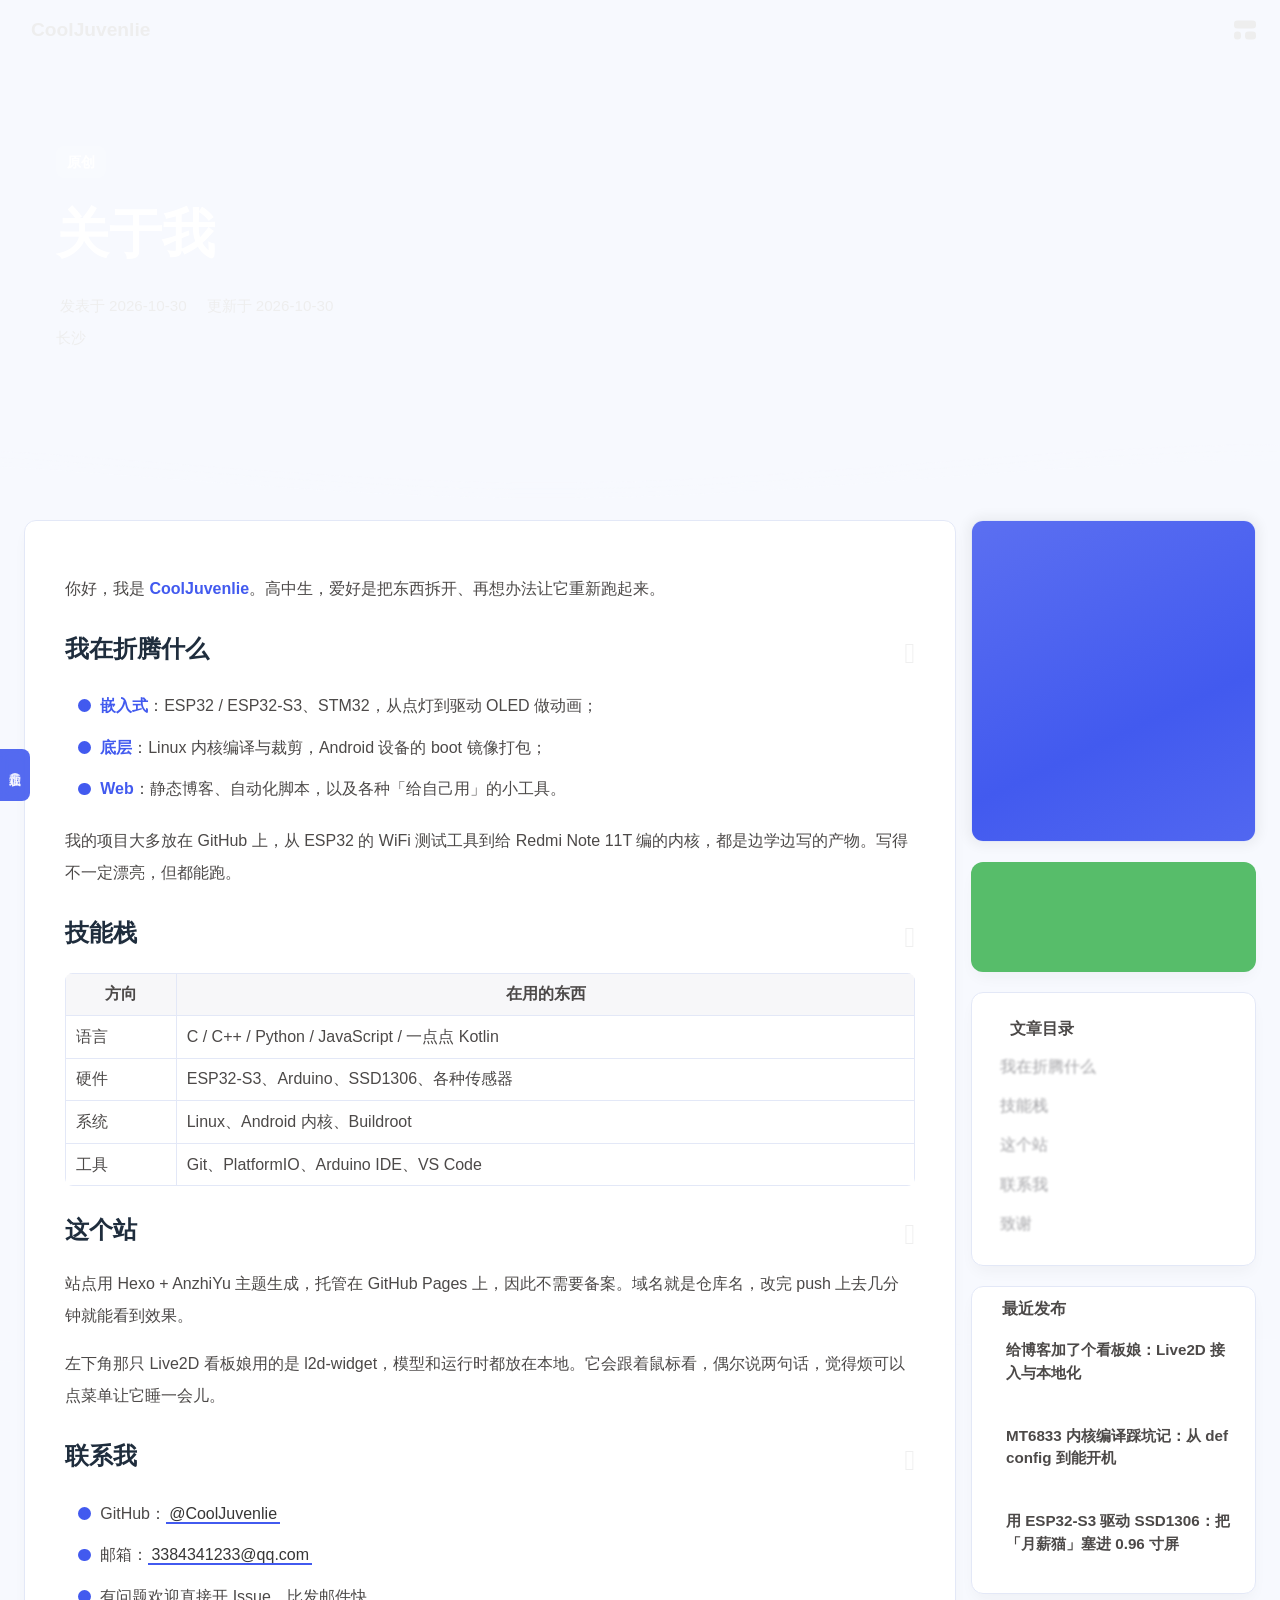
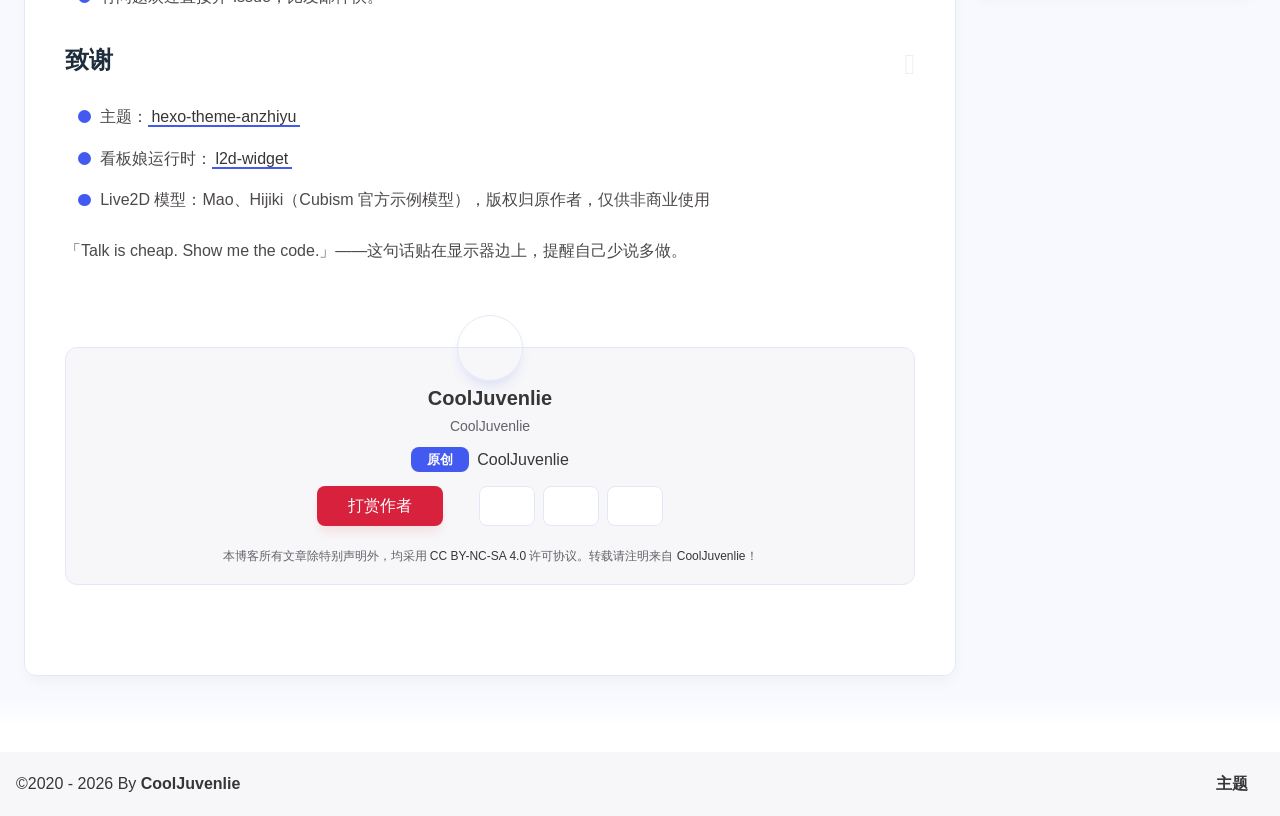
==== about/index.html @ 7746aa7b "feat: 接入 Live2D 看板娘、补充文章与页面，品牌统一为 CoolJuvenlie - 看板娘：本地化 l2d-widget 运行时与 Mao / cat-black 模型，全站 load " ====
<!DOCTYPE html><html lang="zh-CN" data-theme="light"><head><meta charset="UTF-8"><meta http-equiv="X-UA-Compatible" content="IE=edge"><meta name="viewport" content="width=device-width, initial-scale=1.0, user-scalable=no"><title>关于我 | CoolJuvenlie</title><meta name="author" content="CoolJuvenlie"><meta name="copyright" content="CoolJuvenlie"><meta name="format-detection" content="telephone=no"><meta name="theme-color" content="#f7f9fe"><meta name="mobile-web-app-capable" content="yes"><meta name="apple-touch-fullscreen" content="yes"><meta name="apple-mobile-web-app-title" content="关于我"><meta name="application-name" content="关于我"><meta name="apple-mobile-web-app-capable" content="yes"><meta name="apple-mobile-web-app-status-bar-style" content="#f7f9fe"><meta property="og:type" content="article"><meta property="og:title" content="关于我"><meta property="og:url" content="http://example.com/about/index.html"><meta property="og:site_name" content="CoolJuvenlie"><meta property="og:description" content="一个喜欢折腾硬件和底层的高中生，这里记录我踩过的坑。"><meta property="og:locale" content="zh-CN"><meta property="og:image" content="/img/avatar.jpg"><meta property="article:author" content="CoolJuvenlie"><meta property="article:tag"><meta name="twitter:card" content="summary"><meta name="twitter:image" content="/img/avatar.jpg"><meta name="description" content="一个喜欢折腾硬件和底层的高中生，这里记录我踩过的坑。"><link rel="shortcut icon" href="/favicon.ico"><link rel="canonical" href="http://example.com/about/"><link rel="preconnect" href="//cdn.cbd.int"/><meta name="google-site-verification" content="xxx"/><meta name="baidu-site-verification" content="code-xxx"/><meta name="msvalidate.01" content="xxx"/><link rel="stylesheet" href="/css/index.css"><link rel="stylesheet" href="https://cdn.cbd.int/node-snackbar@0.1.16/dist/snackbar.min.css" media="print" onload="this.media='all'"><link rel="stylesheet" href="https://cdn.cbd.int/@fancyapps/ui@5.0.28/dist/fancybox/fancybox.css" media="print" onload="this.media='all'"><script>const GLOBAL_CONFIG = {
  linkPageTop: undefined,
  peoplecanvas: {"enable":true,"img":"https://upload-bbs.miyoushe.com/upload/2024/07/27/125766904/ba62475f396df9de3316a08ed9e65d86_5680958632268053399..png"},
  postHeadAiDescription: {"enable":true,"gptName":"AnZhiYu","mode":"local","switchBtn":false,"btnLink":"https://afdian.net/item/886a79d4db6711eda42a52540025c377","randomNum":3,"basicWordCount":1000,"key":"xxxx","Referer":"https://xx.xx/"},
  diytitle: {"enable":true,"leaveTitle":"w(ﾟДﾟ)w 不要走！再看看嘛！","backTitle":"♪(^∇^*)欢迎肥来！"},
  LA51: undefined,
  greetingBox: undefined,
  twikooEnvId: '',
  commentBarrageConfig:undefined,
  music_page_default: "nav_music",
  root: '/',
  preloader: {"source":3},
  friends_vue_info: undefined,
  navMusic: true,
  mainTone: undefined,
  authorStatus: undefined,
  algolia: undefined,
  localSearch: undefined,
  translate: {"defaultEncoding":2,"translateDelay":0,"msgToTraditionalChinese":"繁","msgToSimplifiedChinese":"简","rightMenuMsgToTraditionalChinese":"转为繁体","rightMenuMsgToSimplifiedChinese":"转为简体"},
  noticeOutdate: undefined,
  highlight: {"plugin":"highlight.js","highlightCopy":true,"highlightLang":true,"highlightHeightLimit":330},
  copy: {
    success: '复制成功',
    error: '复制错误',
    noSupport: '浏览器不支持'
  },
  relativeDate: {
    homepage: false,
    simplehomepage: true,
    post: false
  },
  runtime: '天',
  date_suffix: {
    just: '刚刚',
    min: '分钟前',
    hour: '小时前',
    day: '天前',
    month: '个月前'
  },
  copyright: {"copy":true,"copyrightEbable":false,"limitCount":50,"languages":{"author":"作者: CoolJuvenlie","link":"链接: ","source":"来源: CoolJuvenlie","info":"著作权归作者所有。商业转载请联系作者获得授权，非商业转载请注明出处。","copySuccess":"复制成功，复制和转载请标注本文地址"}},
  lightbox: 'fancybox',
  Snackbar: {"chs_to_cht":"你已切换为繁体","cht_to_chs":"你已切换为简体","day_to_night":"你已切换为深色模式","night_to_day":"你已切换为浅色模式","bgLight":"#425AEF","bgDark":"#1f1f1f","position":"top-center"},
  source: {
    justifiedGallery: {
      js: 'https://cdn.cbd.int/flickr-justified-gallery@2.1.2/dist/fjGallery.min.js',
      css: 'https://cdn.cbd.int/flickr-justified-gallery@2.1.2/dist/fjGallery.css'
    }
  },
  isPhotoFigcaption: false,
  islazyload: true,
  isAnchor: false,
  shortcutKey: undefined,
  autoDarkmode: true
}</script><script id="config-diff">var GLOBAL_CONFIG_SITE = {
  configTitle: 'CoolJuvenlie',
  title: 'CoolJuvenlie',
  postAI: '',
  pageFillDescription: '一个喜欢折腾硬件和底层的高中生，这里记录我踩过的坑。',
  isPost: true,
  isHome: false,
  isHighlightShrink: false,
  isToc: true,
  postUpdate: '2026-10-30 21:10:00',
  postMainColor: '',
}</script><noscript><style type="text/css">
  #nav {
    opacity: 1
  }
  .justified-gallery img {
    opacity: 1
  }

  #recent-posts time,
  #post-meta time {
    display: inline !important
  }
</style></noscript><script>(win=>{
      win.saveToLocal = {
        set: (key, value, ttl) => {
          if (ttl === 0) return
          const now = Date.now()
          const expiry = now + ttl * 86400000
          const item = {
            value,
            expiry
          }
          localStorage.setItem(key, JSON.stringify(item))
        },
      
        get: key => {
          const itemStr = localStorage.getItem(key)
      
          if (!itemStr) {
            return undefined
          }
          const item = JSON.parse(itemStr)
          const now = Date.now()
      
          if (now > item.expiry) {
            localStorage.removeItem(key)
            return undefined
          }
          return item.value
        }
      }
    
      win.getScript = (url, attr = {}) => new Promise((resolve, reject) => {
        const script = document.createElement('script')
        script.src = url
        script.async = true
        script.onerror = reject
        script.onload = script.onreadystatechange = function() {
          const loadState = this.readyState
          if (loadState && loadState !== 'loaded' && loadState !== 'complete') return
          script.onload = script.onreadystatechange = null
          resolve()
        }

        Object.keys(attr).forEach(key => {
          script.setAttribute(key, attr[key])
        })

        document.head.appendChild(script)
      })
    
      win.getCSS = (url, id = false) => new Promise((resolve, reject) => {
        const link = document.createElement('link')
        link.rel = 'stylesheet'
        link.href = url
        if (id) link.id = id
        link.onerror = reject
        link.onload = link.onreadystatechange = function() {
          const loadState = this.readyState
          if (loadState && loadState !== 'loaded' && loadState !== 'complete') return
          link.onload = link.onreadystatechange = null
          resolve()
        }
        document.head.appendChild(link)
      })
    
      win.activateDarkMode = () => {
        document.documentElement.setAttribute('data-theme', 'dark')
        if (document.querySelector('meta[name="theme-color"]') !== null) {
          document.querySelector('meta[name="theme-color"]').setAttribute('content', '#18171d')
        }
      }
      win.activateLightMode = () => {
        document.documentElement.setAttribute('data-theme', 'light')
        if (document.querySelector('meta[name="theme-color"]') !== null) {
          document.querySelector('meta[name="theme-color"]').setAttribute('content', '#f7f9fe')
        }
      }
      const t = saveToLocal.get('theme')
    
          const isDarkMode = window.matchMedia('(prefers-color-scheme: dark)').matches
          const isLightMode = window.matchMedia('(prefers-color-scheme: light)').matches
          const isNotSpecified = window.matchMedia('(prefers-color-scheme: no-preference)').matches
          const hasNoSupport = !isDarkMode && !isLightMode && !isNotSpecified

          if (t === undefined) {
            if (isLightMode) activateLightMode()
            else if (isDarkMode) activateDarkMode()
            else if (isNotSpecified || hasNoSupport) {
              const now = new Date()
              const hour = now.getHours()
              const isNight = hour <= 6 || hour >= 18
              isNight ? activateDarkMode() : activateLightMode()
            }
            window.matchMedia('(prefers-color-scheme: dark)').addListener(e => {
              if (saveToLocal.get('theme') === undefined) {
                e.matches ? activateDarkMode() : activateLightMode()
              }
            })
          } else if (t === 'light') activateLightMode()
          else activateDarkMode()
        
      const asideStatus = saveToLocal.get('aside-status')
      if (asideStatus !== undefined) {
        if (asideStatus === 'hide') {
          document.documentElement.classList.add('hide-aside')
        } else {
          document.documentElement.classList.remove('hide-aside')
        }
      }
    
      const detectApple = () => {
        if(/iPad|iPhone|iPod|Macintosh/.test(navigator.userAgent)){
          document.documentElement.classList.add('apple')
        }
      }
      detectApple()
    })(window)</script><meta name="generator" content="Hexo 7.3.0"></head><body data-type="anzhiyu"><div id="web_bg"></div><div id="an_music_bg"></div><div id="loading-box" onclick="document.getElementById(&quot;loading-box&quot;).classList.add(&quot;loaded&quot;)"><div class="loading-bg"><img class="loading-img nolazyload" alt="加载头像" src="/img/avatar.jpg"/><div class="loading-image-dot"></div></div></div><script>const preloader = {
  endLoading: () => {
    document.getElementById('loading-box').classList.add("loaded");
  },
  initLoading: () => {
    document.getElementById('loading-box').classList.remove("loaded")
  }
}
window.addEventListener('load',()=> { preloader.endLoading() })
setTimeout(function(){preloader.endLoading();},10000)

if (true) {
  document.addEventListener('pjax:send', () => { preloader.initLoading() })
  document.addEventListener('pjax:complete', () => { preloader.endLoading() })
}</script><link rel="stylesheet" href="https://cdn.cbd.int/anzhiyu-theme-static@1.1.10/progress_bar/progress_bar.css"/><script async="async" src="https://cdn.cbd.int/pace-js@1.2.4/pace.min.js" data-pace-options="{ &quot;restartOnRequestAfter&quot;:false,&quot;eventLag&quot;:false}"></script><div class="post" id="body-wrap"><header class="post-bg" id="page-header"><nav id="nav"><div id="nav-group"><span id="blog_name"><a id="site-name" href="/" accesskey="h"><div class="title">CoolJuvenlie</div><i class="anzhiyufont anzhiyu-icon-house-chimney"></i></a></span><div class="mask-name-container"><div id="name-container"><a id="page-name" href="javascript:anzhiyu.scrollToDest(0, 500)">PAGE_NAME</a></div></div><div id="menus"></div><div id="nav-right"><div class="nav-button" id="randomPost_button"><a class="site-page" onclick="toRandomPost()" title="随机前往一个文章" href="javascript:void(0);"><i class="anzhiyufont anzhiyu-icon-dice"></i></a></div><input id="center-console" type="checkbox"/><label class="widget" for="center-console" title="中控台" onclick="anzhiyu.switchConsole();"><i class="left"></i><i class="widget center"></i><i class="widget right"></i></label><div id="console"><div class="console-card-group-reward"><ul class="reward-all console-card"><li class="reward-item"><a href="/img/alipay-qr-sq.jpg" target="_blank"><img class="post-qr-code-img" alt="支付宝" src="/img/alipay-qr-sq.jpg"/></a><div class="post-qr-code-desc">支付宝</div></li></ul></div><div class="console-card-group"><div class="console-card-group-left"><div class="console-card" id="card-newest-comments"><div class="card-content"><div class="author-content-item-tips">互动</div><span class="author-content-item-title"> 最新评论</span></div><div class="aside-list"><span>正在加载中...</span></div></div></div><div class="console-card-group-right"><div class="console-card tags"><div class="card-content"><div class="author-content-item-tips">兴趣点</div><span class="author-content-item-title">寻找你感兴趣的领域</span></div></div><div class="console-card history"><div class="item-headline"><i class="anzhiyufont anzhiyu-icon-box-archiv"></i><span>文章</span></div><div class="card-archives"><div class="item-headline"><i class="anzhiyufont anzhiyu-icon-archive"></i><span>归档</span></div><ul class="card-archive-list"><li class="card-archive-list-item"><a class="card-archive-list-link" href="/archives/2025/01/"><span class="card-archive-list-date">一月 2025</span><div class="card-archive-list-count-group"><span class="card-archive-list-count">1</span><span>篇</span></div></a></li></ul></div><hr/></div></div></div><div class="button-group"><div class="console-btn-item"><a class="darkmode_switchbutton" title="显示模式切换" href="javascript:void(0);"><i class="anzhiyufont anzhiyu-icon-moon"></i></a></div><div class="console-btn-item" id="consoleHideAside" onclick="anzhiyu.hideAsideBtn()" title="边栏显示控制"><a class="asideSwitch"><i class="anzhiyufont anzhiyu-icon-arrows-left-right"></i></a></div><div class="console-btn-item" id="consoleMusic" onclick="anzhiyu.musicToggle()" title="音乐开关"><a class="music-switch"><i class="anzhiyufont anzhiyu-icon-music"></i></a></div></div><div class="console-mask" onclick="anzhiyu.hideConsole()" href="javascript:void(0);"></div></div><div class="nav-button" id="nav-totop"><a class="totopbtn" href="javascript:void(0);"><i class="anzhiyufont anzhiyu-icon-arrow-up"></i><span id="percent" onclick="anzhiyu.scrollToDest(0,500)">0</span></a></div><div id="toggle-menu"><a class="site-page" href="javascript:void(0);" title="切换"><i class="anzhiyufont anzhiyu-icon-bars"></i></a></div></div></div></nav><div id="post-info"><div id="post-firstinfo"><div class="meta-firstline"><a class="post-meta-original">原创</a><span class="article-meta tags"></span></div></div><h1 class="post-title" itemprop="name headline">关于我</h1><div id="post-meta"><div class="meta-firstline"><span class="post-meta-date"><i class="anzhiyufont anzhiyu-icon-calendar-days post-meta-icon"></i><span class="post-meta-label">发表于</span><time class="post-meta-date-created" itemprop="dateCreated datePublished" datetime="2026-10-30T13:10:00.000Z" title="发表于 2026-10-30 21:10:00">2026-10-30</time><span class="post-meta-separator"></span><i class="anzhiyufont anzhiyu-icon-history post-meta-icon"></i><span class="post-meta-label">更新于</span><time class="post-meta-date-updated" itemprop="dateCreated datePublished" datetime="2026-10-30T13:10:00.000Z" title="更新于 2026-10-30 21:10:00">2026-10-30</time></span></div><div class="meta-secondline"><span class="post-meta-separator">       </span><span class="post-meta-position" title="作者IP属地为长沙"><i class="anzhiyufont anzhiyu-icon-location-dot"></i>长沙</span></div></div></div><section class="main-hero-waves-area waves-area"><svg class="waves-svg" xmlns="http://www.w3.org/2000/svg" xlink="http://www.w3.org/1999/xlink" viewBox="0 24 150 28" preserveAspectRatio="none" shape-rendering="auto"><defs><path id="gentle-wave" d="M -160 44 c 30 0 58 -18 88 -18 s 58 18 88 18 s 58 -18 88 -18 s 58 18 88 18 v 44 h -352 Z"></path></defs><g class="parallax"><use href="#gentle-wave" x="48" y="0"></use><use href="#gentle-wave" x="48" y="3"></use><use href="#gentle-wave" x="48" y="5"></use><use href="#gentle-wave" x="48" y="7"></use></g></svg></section><div id="post-top-cover"><img class="nolazyload" id="post-top-bg" src=""></div></header><main id="blog-container"><div class="layout" id="content-inner"><div id="post"><article class="post-content" id="article-container"><header><h1 id="CrawlerTitle" itemprop="name headline">关于我</h1><span itemprop="author">CoolJuvenlie</span></header><p>你好，我是 <strong>CoolJuvenlie</strong>。高中生，爱好是把东西拆开、再想办法让它重新跑起来。</p><h2 id="我在折腾什么"><a href="#%E6%88%91%E5%9C%A8%E6%8A%98%E8%85%BE%E4%BB%80%E4%B9%88" class="headerlink" title="我在折腾什么"></a>我在折腾什么</h2><ul><li><strong>嵌入式</strong>：ESP32 / ESP32-S3、STM32，从点灯到驱动 OLED 做动画；</li><li><strong>底层</strong>：Linux 内核编译与裁剪，Android 设备的 boot 镜像打包；</li><li><strong>Web</strong>：静态博客、自动化脚本，以及各种「给自己用」的小工具。</li></ul><p>我的项目大多放在 GitHub 上，从 ESP32 的 WiFi 测试工具到给 Redmi Note 11T 编的内核，都是边学边写的产物。写得不一定漂亮，但都能跑。</p><h2 id="技能栈"><a href="#%E6%8A%80%E8%83%BD%E6%A0%88" class="headerlink" title="技能栈"></a>技能栈</h2><div class="table-wrap"><table><thead><tr><th>方向</th><th>在用的东西</th></tr></thead><tbody><tr><td>语言</td><td>C / C++ / Python / JavaScript / 一点点 Kotlin</td></tr><tr><td>硬件</td><td>ESP32-S3、Arduino、SSD1306、各种传感器</td></tr><tr><td>系统</td><td>Linux、Android 内核、Buildroot</td></tr><tr><td>工具</td><td>Git、PlatformIO、Arduino IDE、VS Code</td></tr></tbody></table></div><h2 id="这个站"><a href="#%E8%BF%99%E4%B8%AA%E7%AB%99" class="headerlink" title="这个站"></a>这个站</h2><p>站点用 Hexo + AnzhiYu 主题生成，托管在 GitHub Pages 上，因此不需要备案。域名就是仓库名，改完 push 上去几分钟就能看到效果。</p><p>左下角那只 Live2D 看板娘用的是 l2d-widget，模型和运行时都放在本地。它会跟着鼠标看，偶尔说两句话，觉得烦可以点菜单让它睡一会儿。</p><h2 id="联系我"><a href="#%E8%81%94%E7%B3%BB%E6%88%91" class="headerlink" title="联系我"></a>联系我</h2><ul><li>GitHub：<a href="https://github.com/CoolJuvenile" target="_blank" rel="noopener">@CoolJuvenlie</a></li><li>邮箱：<a href="mailto:3384341233@qq.com">3384341233@qq.com</a></li><li>有问题欢迎直接开 Issue，比发邮件快。</li></ul><h2 id="致谢"><a href="#%E8%87%B4%E8%B0%A2" class="headerlink" title="致谢"></a>致谢</h2><ul><li>主题：<a href="https://github.com/anzhiyu-c/hexo-theme-anzhiyu" target="_blank" rel="noopener">hexo-theme-anzhiyu</a></li><li>看板娘运行时：<a href="https://github.com/hacxy/l2d-widget" target="_blank" rel="noopener">l2d-widget</a></li><li>Live2D 模型：Mao、Hijiki（Cubism 官方示例模型），版权归原作者，仅供非商业使用</li></ul><p>「Talk is cheap. Show me the code.」——这句话贴在显示器边上，提醒自己少说多做。</p></article><div class="post-copyright"><div class="copyright-cc-box"><i class="anzhiyufont anzhiyu-icon-copyright"></i></div><div class="post-copyright__author_box"><a class="post-copyright__author_img" href="/" title="头像"><img class="post-copyright__author_img_back" src= "[data-uri]" onerror="this.onerror=null,this.src=&quot;/img/404.jpg&quot;" data-lazy-src="/img/avatar.jpg" title="头像" alt="头像"><img class="post-copyright__author_img_front" src= "[data-uri]" onerror="this.onerror=null,this.src=&quot;/img/404.jpg&quot;" data-lazy-src="/img/avatar.jpg" title="头像" alt="头像"></a><div class="post-copyright__author_name">CoolJuvenlie</div><div class="post-copyright__author_desc">CoolJuvenlie</div></div><div class="post-copyright__post__info"><a class="post-copyright__original" title="该文章为原创文章，注意版权协议" href="http://example.com/about/">原创</a><a class="post-copyright-title"><span onclick="rm.copyPageUrl('http://example.com/about/')">CoolJuvenlie</span></a></div><div class="post-tools" id="post-tools"><div class="post-tools-left"><div class="rewardLeftButton"><div class="post-reward" onclick="anzhiyu.addRewardMask()"><div class="reward-button button--animated" title="赞赏作者"><i class="anzhiyufont anzhiyu-icon-hand-heart-fill"></i>打赏作者</div><div class="reward-main"><div class="reward-all"><span class="reward-title">感谢你赐予我前进的力量</span><ul class="reward-group"><li class="reward-item"><a href="/img/alipay-qr-sq.jpg" target="_blank"><img class="post-qr-code-img" src= "[data-uri]" onerror="this.onerror=null,this.src=&quot;/img/404.jpg&quot;" data-lazy-src="/img/alipay-qr-sq.jpg" alt="支付宝"/></a><div class="post-qr-code-desc">支付宝</div></li></ul><a class="reward-main-btn" href="/about/" target="_blank"><div class="reward-text">赞赏者名单</div><div class="reward-dec">因为你们的支持让我意识到写文章的价值🙏</div></a></div></div></div><div id="quit-box" onclick="anzhiyu.removeRewardMask()" style="display: none"></div></div><div class="shareRight"><div class="share-link mobile"><div class="share-qrcode"><div class="share-button" title="使用手机访问这篇文章"><i class="anzhiyufont anzhiyu-icon-qrcode"></i></div><div class="share-main"><div class="share-main-all"><div id="qrcode" title="http://example.com/about/"></div><div class="reward-dec">使用手机访问这篇文章</div></div></div></div></div><div class="share-link weibo"><a class="share-button" target="_blank" href="https://service.weibo.com/share/share.php?title=CoolJuvenlie&amp;url=http://example.com/about/&amp;pic=" rel="external nofollow noreferrer noopener"><i class="anzhiyufont anzhiyu-icon-weibo"></i></a></div><script>function copyCurrentPageUrl() {
  var currentPageUrl = window.location.href;
  var input = document.createElement("input");
  input.setAttribute("value", currentPageUrl);
  document.body.appendChild(input);
  input.select();
  input.setSelectionRange(0, 99999);
  document.execCommand("copy");
  document.body.removeChild(input);
}</script><div class="share-link copyurl"><div class="share-button" id="post-share-url" title="复制链接" onclick="copyCurrentPageUrl()"><i class="anzhiyufont anzhiyu-icon-link"></i></div></div></div></div></div><div class="post-copyright__notice"><span class="post-copyright-info">本博客所有文章除特别声明外，均采用 <a href="https://creativecommons.org/licenses/by-nc-sa/4.0/" target="_blank">CC BY-NC-SA 4.0</a> 许可协议。转载请注明来自 <a href="http://example.com" target="_blank">CoolJuvenlie</a>！</span></div></div><div class="post-tools-right"><div class="tag_share"><div class="post-meta__box"><div class="post-meta__box__tag-list"></div></div></div><div class="post_share"><div class="social-share" data-image="/img/avatar.jpg" data-sites="facebook,twitter,wechat,weibo,qq"></div><link rel="stylesheet" href="https://cdn.cbd.int/butterfly-extsrc@1.1.3/sharejs/dist/css/share.min.css" media="print" onload="this.media='all'"/><script src="https://cdn.cbd.int/butterfly-extsrc@1.1.3/sharejs/dist/js/social-share.min.js" defer="defer"></script></div></div><nav class="pagination-post" id="pagination"></nav></div><div class="aside-content" id="aside-content"><div class="card-widget card-info"><div class="card-content"><div class="author-info-avatar"><img class="avatar-img" src= "[data-uri]" onerror="this.onerror=null,this.src=&quot;/img/404.jpg&quot;" data-lazy-src="/img/avatar.jpg" onerror="this.onerror=null;this.src='/img/friend_404.gif'" alt="avatar"/></div><div class="author-info__description">菜就多练</div></div></div><div class="card-widget anzhiyu-right-widget" id="card-wechat" onclick="null"><div id="flip-wrapper"><div id="flip-content"><div class="face" style="background: url(https://bu.dusays.com/2023/01/13/63c02edf44033.png) center center / 100% no-repeat"></div><div class="back face" style="background: url(https://bu.dusays.com/2023/05/13/645fa415e8694.png) center center / 100% no-repeat"></div></div></div></div><div class="sticky_layout"><div class="card-widget" id="card-toc"><div class="item-headline"><i class="anzhiyufont anzhiyu-icon-bars"></i><span>文章目录</span><span class="toc-percentage"></span></div><div class="toc-content"><ol class="toc"><li class="toc-item toc-level-2"><a class="toc-link" href="#%E6%88%91%E5%9C%A8%E6%8A%98%E8%85%BE%E4%BB%80%E4%B9%88"><span class="toc-number">1.</span> <span class="toc-text">我在折腾什么</span></a></li><li class="toc-item toc-level-2"><a class="toc-link" href="#%E6%8A%80%E8%83%BD%E6%A0%88"><span class="toc-number">2.</span> <span class="toc-text">技能栈</span></a></li><li class="toc-item toc-level-2"><a class="toc-link" href="#%E8%BF%99%E4%B8%AA%E7%AB%99"><span class="toc-number">3.</span> <span class="toc-text">这个站</span></a></li><li class="toc-item toc-level-2"><a class="toc-link" href="#%E8%81%94%E7%B3%BB%E6%88%91"><span class="toc-number">4.</span> <span class="toc-text">联系我</span></a></li><li class="toc-item toc-level-2"><a class="toc-link" href="#%E8%87%B4%E8%B0%A2"><span class="toc-number">5.</span> <span class="toc-text">致谢</span></a></li></ol></div></div><div class="card-widget card-recent-post"><div class="item-headline"><i class="anzhiyufont anzhiyu-icon-history"></i><span>最近发布</span></div><div class="aside-list"><div class="aside-list-item no-cover"><div class="content"><a class="title" href="/2026/10/30/add-live2d-waifu-to-blog/" title="给博客加了个看板娘：Live2D 接入与本地化">给博客加了个看板娘：Live2D 接入与本地化</a><time datetime="2026-10-30T13:00:00.000Z" title="发表于 2026-10-30 21:00:00">2026-10-30</time></div></div><div class="aside-list-item no-cover"><div class="content"><a class="title" href="/2026/10/30/mt6833-kernel-build-notes/" title="MT6833 内核编译踩坑记：从 defconfig 到能开机">MT6833 内核编译踩坑记：从 defconfig 到能开机</a><time datetime="2026-10-30T12:40:00.000Z" title="发表于 2026-10-30 20:40:00">2026-10-30</time></div></div><div class="aside-list-item no-cover"><div class="content"><a class="title" href="/2026/10/30/esp32s3-ssd1306-oled-anime/" title="用 ESP32-S3 驱动 SSD1306：把「月薪猫」塞进 0.96 寸屏">用 ESP32-S3 驱动 SSD1306：把「月薪猫」塞进 0.96 寸屏</a><time datetime="2026-10-30T12:10:00.000Z" title="发表于 2026-10-30 20:10:00">2026-10-30</time></div></div></div></div></div></div></div></main><footer id="footer"><div id="footer-wrap"></div><div id="footer-bar"><div class="footer-bar-links"><div class="footer-bar-left"><div id="footer-bar-tips"><div class="copyright">&copy;2020 - 2026 By <a class="footer-bar-link" href="/" title="CoolJuvenlie" target="_blank">CoolJuvenlie</a></div></div><div id="footer-type-tips"></div></div><div class="footer-bar-right"><a class="footer-bar-link" target="_blank" rel="noopener" href="https://github.com/anzhiyu-c/hexo-theme-anzhiyu" title="主题">主题</a></div></div></div></footer></div><div id="sidebar"><div id="menu-mask"></div><div id="sidebar-menus"><div class="sidebar-site-data site-data is-center"><a href="/archives/" title="archive"><div class="headline">文章</div><div class="length-num">4</div></a><a href="/tags/" title="tag"><div class="headline">标签</div><div class="length-num">0</div></a><a href="/categories/" title="category"><div class="headline">分类</div><div class="length-num">3</div></a></div><span class="sidebar-menu-item-title">功能</span><div class="sidebar-menu-item"><a class="darkmode_switchbutton menu-child" href="javascript:void(0);" title="显示模式"><i class="anzhiyufont anzhiyu-icon-circle-half-stroke"></i><span>显示模式</span></a></div><div class="back-menu-list-groups"><div class="back-menu-list-group"><div class="back-menu-list-title">网页</div><div class="back-menu-list"><a class="back-menu-item" target="_blank" rel="noopener" href="https://blog.anheyu.com/" title="博客"><img class="back-menu-item-icon" src= "[data-uri]" onerror="this.onerror=null,this.src=&quot;/img/404.jpg&quot;" data-lazy-src="/img/favicon.ico" alt="博客"/><span class="back-menu-item-text">博客</span></a></div></div><div class="back-menu-list-group"><div class="back-menu-list-title">项目</div><div class="back-menu-list"><a class="back-menu-item" target="_blank" rel="noopener" href="https://image.anheyu.com/" title="安知鱼图床"><img class="back-menu-item-icon" src= "[data-uri]" onerror="this.onerror=null,this.src=&quot;/img/404.jpg&quot;" data-lazy-src="https://image.anheyu.com/favicon.ico" alt="安知鱼图床"/><span class="back-menu-item-text">安知鱼图床</span></a></div></div></div><span class="sidebar-menu-item-title">标签</span></div></div><div id="rightside"><div id="rightside-config-hide"><button id="readmode" type="button" title="阅读模式"><i class="anzhiyufont anzhiyu-icon-book-open"></i></button><button id="translateLink" type="button" title="简繁转换">繁</button><button id="darkmode" type="button" title="浅色和深色模式转换"><i class="anzhiyufont anzhiyu-icon-circle-half-stroke"></i></button><button id="hide-aside-btn" type="button" title="单栏和双栏切换"><i class="anzhiyufont anzhiyu-icon-arrows-left-right"></i></button></div><div id="rightside-config-show"><button id="rightside-config" type="button" title="设置"><i class="anzhiyufont anzhiyu-icon-gear"></i></button><button class="close" id="mobile-toc-button" type="button" title="目录"><i class="anzhiyufont anzhiyu-icon-list-ul"></i></button><button id="go-up" type="button" title="回到顶部"><i class="anzhiyufont anzhiyu-icon-arrow-up"></i></button></div></div><div id="nav-music"><a id="nav-music-hoverTips" onclick="anzhiyu.musicToggle()" accesskey="m">播放音乐</a><div id="console-music-bg"></div><meting-js id="8152976493" server="netease" type="playlist" mutex="true" preload="none" theme="var(--anzhiyu-main)" data-lrctype="0" order="random" volume="0.7"></meting-js></div><div id="rightMenu"><div class="rightMenu-group rightMenu-small"><div class="rightMenu-item" id="menu-backward"><i class="anzhiyufont anzhiyu-icon-arrow-left"></i></div><div class="rightMenu-item" id="menu-forward"><i class="anzhiyufont anzhiyu-icon-arrow-right"></i></div><div class="rightMenu-item" id="menu-refresh"><i class="anzhiyufont anzhiyu-icon-arrow-rotate-right" style="font-size: 1rem;"></i></div><div class="rightMenu-item" id="menu-top"><i class="anzhiyufont anzhiyu-icon-arrow-up"></i></div></div><div class="rightMenu-group rightMenu-line rightMenuPlugin"><div class="rightMenu-item" id="menu-copytext"><i class="anzhiyufont anzhiyu-icon-copy"></i><span>复制选中文本</span></div><div class="rightMenu-item" id="menu-pastetext"><i class="anzhiyufont anzhiyu-icon-paste"></i><span>粘贴文本</span></div><a class="rightMenu-item" id="menu-commenttext"><i class="anzhiyufont anzhiyu-icon-comment-medical"></i><span>引用到评论</span></a><div class="rightMenu-item" id="menu-newwindow"><i class="anzhiyufont anzhiyu-icon-window-restore"></i><span>新窗口打开</span></div><div class="rightMenu-item" id="menu-copylink"><i class="anzhiyufont anzhiyu-icon-link"></i><span>复制链接地址</span></div><div class="rightMenu-item" id="menu-copyimg"><i class="anzhiyufont anzhiyu-icon-images"></i><span>复制此图片</span></div><div class="rightMenu-item" id="menu-downloadimg"><i class="anzhiyufont anzhiyu-icon-download"></i><span>下载此图片</span></div><div class="rightMenu-item" id="menu-newwindowimg"><i class="anzhiyufont anzhiyu-icon-window-restore"></i><span>新窗口打开图片</span></div><div class="rightMenu-item" id="menu-search"><i class="anzhiyufont anzhiyu-icon-magnifying-glass"></i><span>站内搜索</span></div><div class="rightMenu-item" id="menu-searchBaidu"><i class="anzhiyufont anzhiyu-icon-magnifying-glass"></i><span>百度搜索</span></div><div class="rightMenu-item" id="menu-music-toggle"><i class="anzhiyufont anzhiyu-icon-play"></i><span>播放音乐</span></div><div class="rightMenu-item" id="menu-music-back"><i class="anzhiyufont anzhiyu-icon-backward"></i><span>切换到上一首</span></div><div class="rightMenu-item" id="menu-music-forward"><i class="anzhiyufont anzhiyu-icon-forward"></i><span>切换到下一首</span></div><div class="rightMenu-item" id="menu-music-playlist" onclick="window.open(&quot;https://y.qq.com/n/ryqq/playlist/8802438608&quot;, &quot;_blank&quot;);" style="display: none;"><i class="anzhiyufont anzhiyu-icon-radio"></i><span>查看所有歌曲</span></div><div class="rightMenu-item" id="menu-music-copyMusicName"><i class="anzhiyufont anzhiyu-icon-copy"></i><span>复制歌名</span></div></div><div class="rightMenu-group rightMenu-line rightMenuOther"><a class="rightMenu-item menu-link" id="menu-randomPost"><i class="anzhiyufont anzhiyu-icon-shuffle"></i><span>随便逛逛</span></a><a class="rightMenu-item menu-link" href="/categories/"><i class="anzhiyufont anzhiyu-icon-cube"></i><span>博客分类</span></a><a class="rightMenu-item menu-link" href="/tags/"><i class="anzhiyufont anzhiyu-icon-tags"></i><span>文章标签</span></a></div><div class="rightMenu-group rightMenu-line rightMenuOther"><a class="rightMenu-item" id="menu-copy" href="javascript:void(0);"><i class="anzhiyufont anzhiyu-icon-copy"></i><span>复制地址</span></a><a class="rightMenu-item" id="menu-commentBarrage" href="javascript:void(0);"><i class="anzhiyufont anzhiyu-icon-message"></i><span class="menu-commentBarrage-text">关闭热评</span></a><a class="rightMenu-item" id="menu-darkmode" href="javascript:void(0);"><i class="anzhiyufont anzhiyu-icon-circle-half-stroke"></i><span class="menu-darkmode-text">深色模式</span></a><a class="rightMenu-item" id="menu-translate" href="javascript:void(0);"><i class="anzhiyufont anzhiyu-icon-language"></i><span>轉為繁體</span></a></div></div><div id="rightmenu-mask"></div><div><script src="/js/utils.js"></script><script src="/js/main.js"></script><script src="/js/tw_cn.js"></script><script src="https://cdn.cbd.int/@fancyapps/ui@5.0.28/dist/fancybox/fancybox.umd.js"></script><script src="https://cdn.cbd.int/instant.page@5.2.0/instantpage.js" type="module"></script><script src="https://cdn.cbd.int/vanilla-lazyload@17.8.5/dist/lazyload.iife.min.js"></script><script src="https://cdn.cbd.int/node-snackbar@0.1.16/dist/snackbar.min.js"></script><canvas id="universe"></canvas><script async src="https://npm.elemecdn.com/anzhiyu-theme-static@1.0.0/dark/dark.js"></script><script>// 消除控制台打印
var HoldLog = console.log;
console.log = function () {};
let now1 = new Date();
queueMicrotask(() => {
  const Log = function () {
    HoldLog.apply(console, arguments);
  }; //在恢复前输出日志
  const grt = new Date("04/01/2021 00:00:00"); //此处修改你的建站时间或者网站上线时间
  now1.setTime(now1.getTime() + 250);
  const days = (now1 - grt) / 1000 / 60 / 60 / 24;
  const dnum = Math.floor(days);
  const ascll = [
    `欢迎使用安知鱼!`,
    `生活明朗, 万物可爱`,
    `
        
       █████╗ ███╗   ██╗███████╗██╗  ██╗██╗██╗   ██╗██╗   ██╗
      ██╔══██╗████╗  ██║╚══███╔╝██║  ██║██║╚██╗ ██╔╝██║   ██║
      ███████║██╔██╗ ██║  ███╔╝ ███████║██║ ╚████╔╝ ██║   ██║
      ██╔══██║██║╚██╗██║ ███╔╝  ██╔══██║██║  ╚██╔╝  ██║   ██║
      ██║  ██║██║ ╚████║███████╗██║  ██║██║   ██║   ╚██████╔╝
      ╚═╝  ╚═╝╚═╝  ╚═══╝╚══════╝╚═╝  ╚═╝╚═╝   ╚═╝    ╚═════╝
        
        `,
    "已上线",
    dnum,
    "天",
    "©2020 By 安知鱼 V1.6.14",
  ];
  const ascll2 = [`NCC2-036`, `调用前置摄像头拍照成功，识别为【小笨蛋】.`, `Photo captured: `, `🤪`];

  setTimeout(
    Log.bind(
      console,
      `\n%c${ascll[0]} %c ${ascll[1]} %c ${ascll[2]} %c${ascll[3]}%c ${ascll[4]}%c ${ascll[5]}\n\n%c ${ascll[6]}\n`,
      "color:#425AEF",
      "",
      "color:#425AEF",
      "color:#425AEF",
      "",
      "color:#425AEF",
      ""
    )
  );
  setTimeout(
    Log.bind(
      console,
      `%c ${ascll2[0]} %c ${ascll2[1]} %c \n${ascll2[2]} %c\n${ascll2[3]}\n`,
      "color:white; background-color:#4fd953",
      "",
      "",
      'background:url("https://npm.elemecdn.com/anzhiyu-blog@1.1.6/img/post/common/tinggge.gif") no-repeat;font-size:450%'
    )
  );

  setTimeout(Log.bind(console, "%c WELCOME %c 你好，小笨蛋.", "color:white; background-color:#4f90d9", ""));

  setTimeout(
    console.warn.bind(
      console,
      "%c ⚡ Powered by 安知鱼 %c 你正在访问 CoolJuvenlie 的博客.",
      "color:white; background-color:#f0ad4e",
      ""
    )
  );

  setTimeout(Log.bind(console, "%c W23-12 %c 你已打开控制台.", "color:white; background-color:#4f90d9", ""));

  setTimeout(
    console.warn.bind(console, "%c S013-782 %c 你现在正处于监控中.", "color:white; background-color:#d9534f", "")
  );
});</script><script async src="/anzhiyu/random.js"></script><div class="js-pjax"><input type="hidden" name="page-type" id="page-type" value="post"></div><script>var visitorMail = "";
</script><script async data-pjax src="https://cdn.cbd.int/anzhiyu-theme-static@1.0.0/waterfall/waterfall.js"></script><script src="https://lf3-cdn-tos.bytecdntp.com/cdn/expire-1-M/qrcodejs/1.0.0/qrcode.min.js"></script><link rel="stylesheet" href="https://cdn.cbd.int/anzhiyu-theme-static@1.1.9/icon/ali_iconfont_css.css"><link rel="stylesheet" href="https://cdn.cbd.int/anzhiyu-theme-static@1.0.0/aplayer/APlayer.min.css" media="print" onload="this.media='all'"><script src="https://cdn.cbd.int/anzhiyu-blog-static@1.0.1/js/APlayer.min.js"></script><script src="https://cdn.cbd.int/hexo-anzhiyu-music@1.0.1/assets/js/Meting2.min.js"></script><script src="https://cdn.cbd.int/pjax@0.2.8/pjax.min.js"></script><script>let pjaxSelectors = ["head > title","#config-diff","#body-wrap","#rightside-config-hide","#rightside-config-show",".js-pjax"]
var pjax = new Pjax({
  elements: 'a:not([target="_blank"])',
  selectors: pjaxSelectors,
  cacheBust: false,
  analytics: false,
  scrollRestoration: false
})

document.addEventListener('pjax:send', function () {
  // removeEventListener scroll 
  anzhiyu.removeGlobalFnEvent('pjax')
  anzhiyu.removeGlobalFnEvent('themeChange')

  document.getElementById('rightside').classList.remove('rightside-show')
  
  if (window.aplayers) {
    for (let i = 0; i < window.aplayers.length; i++) {
      if (!window.aplayers[i].options.fixed) {
        window.aplayers[i].destroy()
      }
    }
  }

  typeof typed === 'object' && typed.destroy()

  //reset readmode
  const $bodyClassList = document.body.classList
  $bodyClassList.contains('read-mode') && $bodyClassList.remove('read-mode')
})

document.addEventListener('pjax:complete', function () {
  window.refreshFn()

  document.querySelectorAll('script[data-pjax]').forEach(item => {
    const newScript = document.createElement('script')
    const content = item.text || item.textContent || item.innerHTML || ""
    Array.from(item.attributes).forEach(attr => newScript.setAttribute(attr.name, attr.value))
    newScript.appendChild(document.createTextNode(content))
    item.parentNode.replaceChild(newScript, item)
  })

  GLOBAL_CONFIG.islazyload && window.lazyLoadInstance.update()

  typeof panguInit === 'function' && panguInit()

  // google analytics
  typeof gtag === 'function' && gtag('config', '', {'page_path': window.location.pathname});

  // baidu analytics
  typeof _hmt === 'object' && _hmt.push(['_trackPageview',window.location.pathname]);

  typeof loadMeting === 'function' && document.getElementsByClassName('aplayer').length && loadMeting()

  // prismjs
  typeof Prism === 'object' && Prism.highlightAll()
})

document.addEventListener('pjax:error', e => {
  if (e.request.status === 404) {
    pjax.loadUrl('/404.html')
  }
})</script><script charset="UTF-8" src="https://cdn.cbd.int/anzhiyu-theme-static@1.1.5/accesskey/accesskey.js"></script></div><div id="popup-window"><div class="popup-window-title">通知</div><div class="popup-window-divider"></div><div class="popup-window-content"><div class="popup-tip">你好呀</div><div class="popup-link"><i class="anzhiyufont anzhiyu-icon-arrow-circle-right"></i></div></div></div><script src="/js/cursor-effects.js" defer></script><script src="/js/live2d/l2d-widget.min.js" defer></script><script src="/js/live2d/init.js" defer></script></body></html>
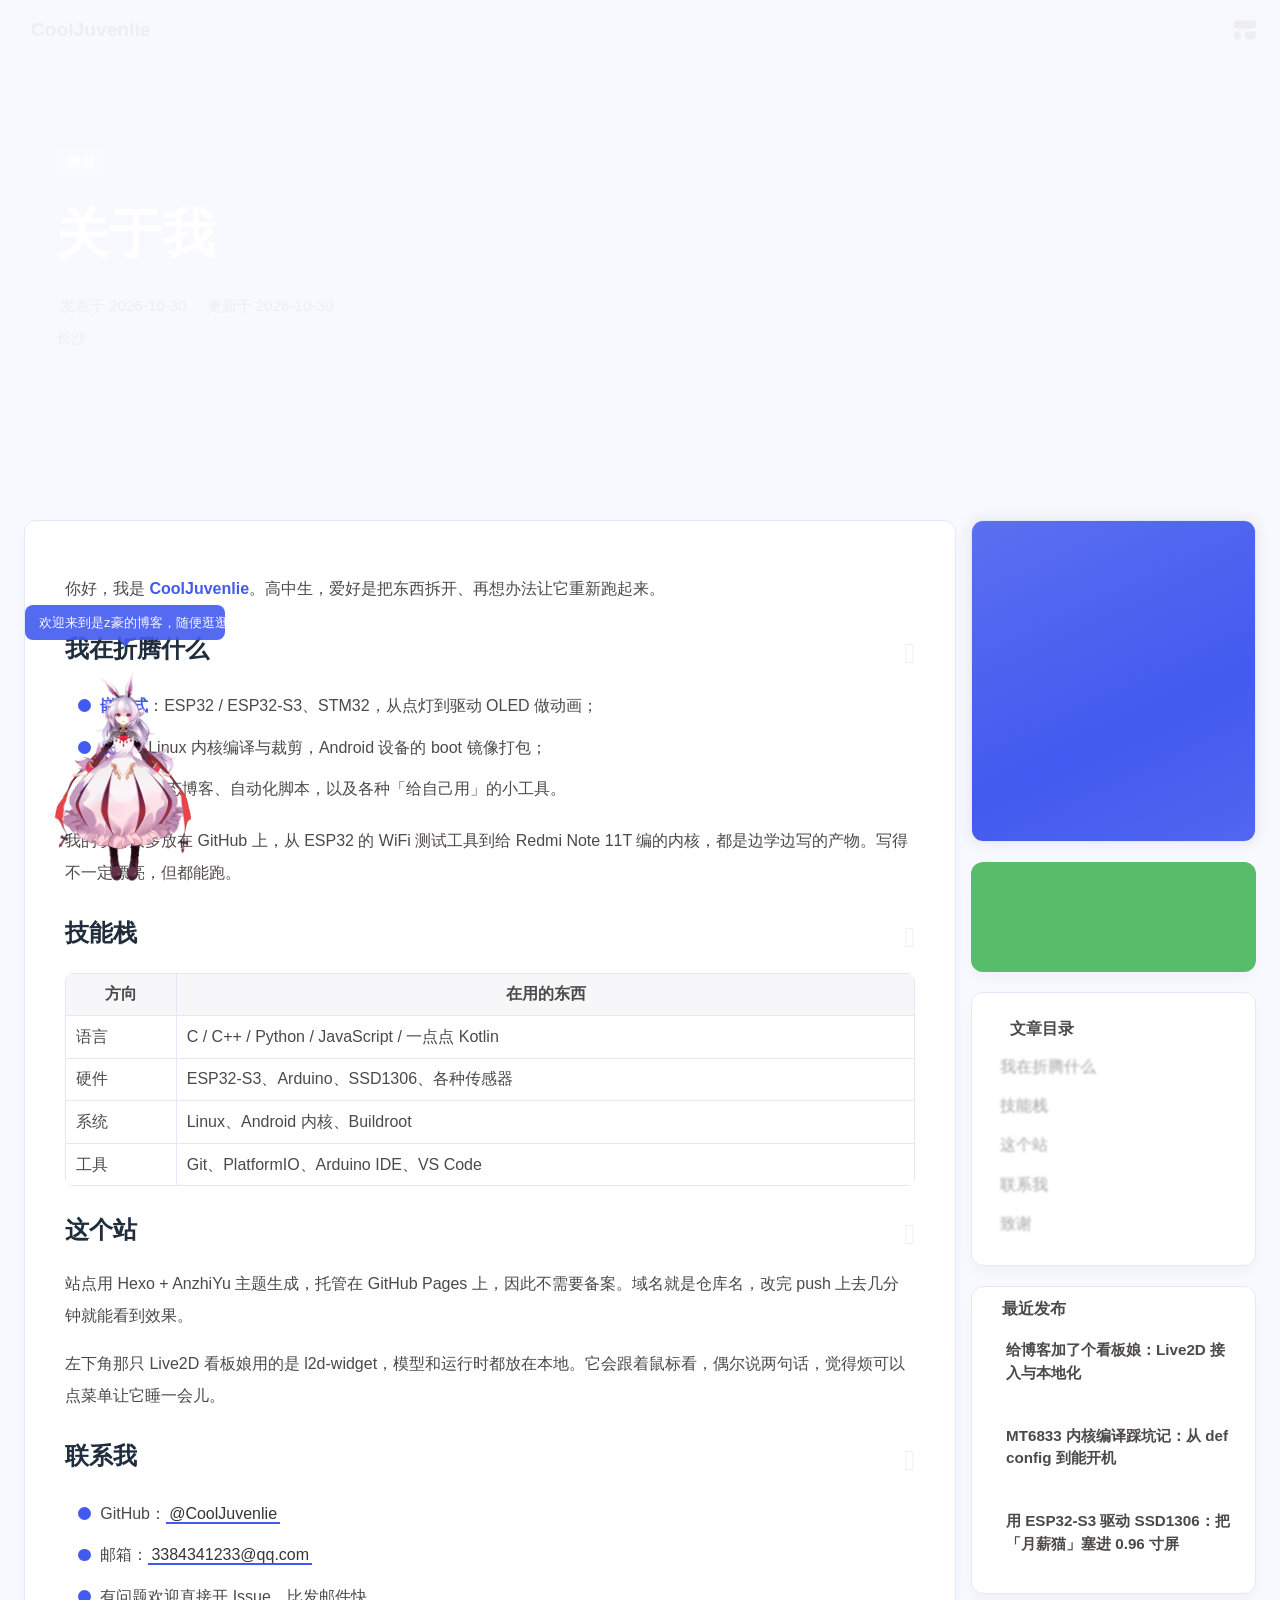
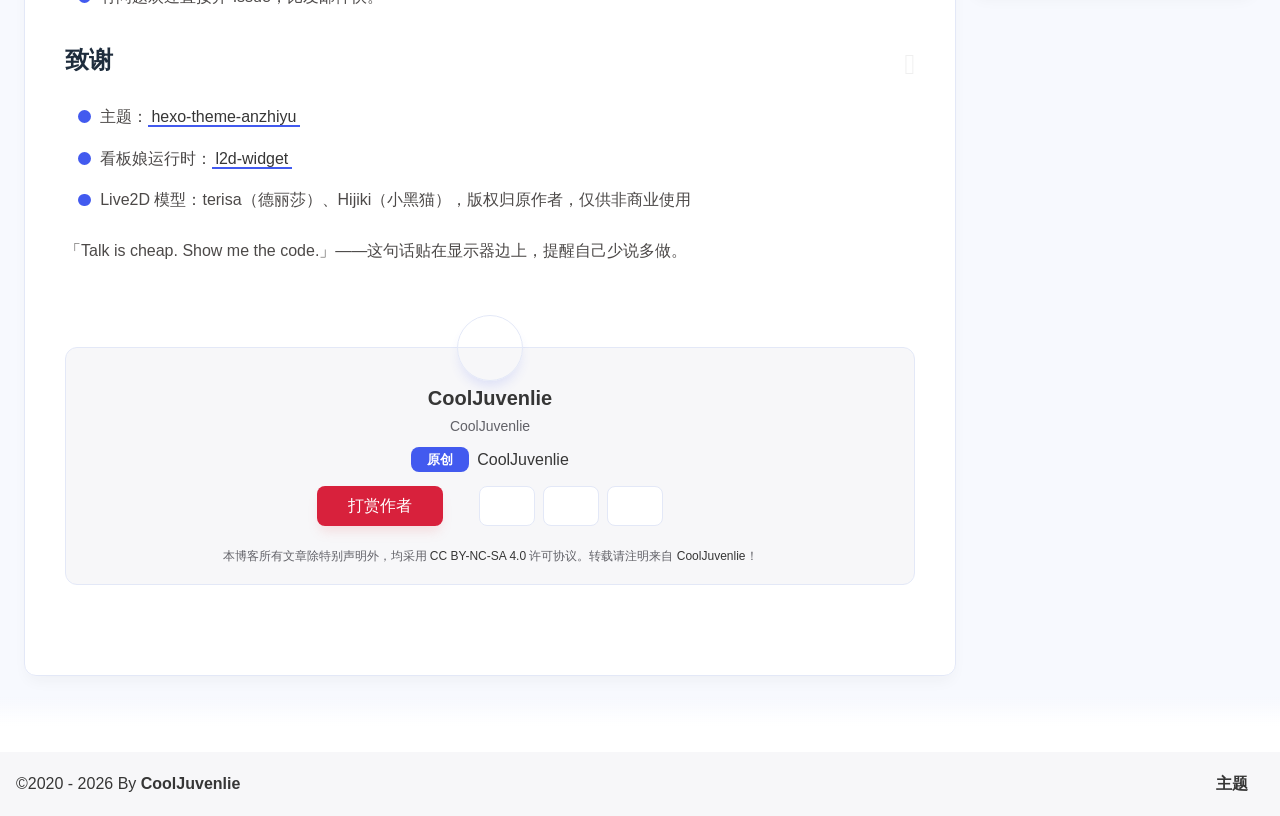
==== commit b23d89b4: "fix: 看板娘换用 Cubism 2 模型修复一直加载中 l2d-widget 内置的 Cubism 4 核心存在缺陷（动态调用报错，模型解析中断）， 导致 Cubism 3/4 模型永远停在「正在" ====
--- a/about/index.html
+++ b/about/index.html
@@ -203,7 +203,7 @@
 if (true) {
   document.addEventListener('pjax:send', () => { preloader.initLoading() })
   document.addEventListener('pjax:complete', () => { preloader.endLoading() })
-}</script><link rel="stylesheet" href="https://cdn.cbd.int/anzhiyu-theme-static@1.1.10/progress_bar/progress_bar.css"/><script async="async" src="https://cdn.cbd.int/pace-js@1.2.4/pace.min.js" data-pace-options="{ &quot;restartOnRequestAfter&quot;:false,&quot;eventLag&quot;:false}"></script><div class="post" id="body-wrap"><header class="post-bg" id="page-header"><nav id="nav"><div id="nav-group"><span id="blog_name"><a id="site-name" href="/" accesskey="h"><div class="title">CoolJuvenlie</div><i class="anzhiyufont anzhiyu-icon-house-chimney"></i></a></span><div class="mask-name-container"><div id="name-container"><a id="page-name" href="javascript:anzhiyu.scrollToDest(0, 500)">PAGE_NAME</a></div></div><div id="menus"></div><div id="nav-right"><div class="nav-button" id="randomPost_button"><a class="site-page" onclick="toRandomPost()" title="随机前往一个文章" href="javascript:void(0);"><i class="anzhiyufont anzhiyu-icon-dice"></i></a></div><input id="center-console" type="checkbox"/><label class="widget" for="center-console" title="中控台" onclick="anzhiyu.switchConsole();"><i class="left"></i><i class="widget center"></i><i class="widget right"></i></label><div id="console"><div class="console-card-group-reward"><ul class="reward-all console-card"><li class="reward-item"><a href="/img/alipay-qr-sq.jpg" target="_blank"><img class="post-qr-code-img" alt="支付宝" src="/img/alipay-qr-sq.jpg"/></a><div class="post-qr-code-desc">支付宝</div></li></ul></div><div class="console-card-group"><div class="console-card-group-left"><div class="console-card" id="card-newest-comments"><div class="card-content"><div class="author-content-item-tips">互动</div><span class="author-content-item-title"> 最新评论</span></div><div class="aside-list"><span>正在加载中...</span></div></div></div><div class="console-card-group-right"><div class="console-card tags"><div class="card-content"><div class="author-content-item-tips">兴趣点</div><span class="author-content-item-title">寻找你感兴趣的领域</span></div></div><div class="console-card history"><div class="item-headline"><i class="anzhiyufont anzhiyu-icon-box-archiv"></i><span>文章</span></div><div class="card-archives"><div class="item-headline"><i class="anzhiyufont anzhiyu-icon-archive"></i><span>归档</span></div><ul class="card-archive-list"><li class="card-archive-list-item"><a class="card-archive-list-link" href="/archives/2025/01/"><span class="card-archive-list-date">一月 2025</span><div class="card-archive-list-count-group"><span class="card-archive-list-count">1</span><span>篇</span></div></a></li></ul></div><hr/></div></div></div><div class="button-group"><div class="console-btn-item"><a class="darkmode_switchbutton" title="显示模式切换" href="javascript:void(0);"><i class="anzhiyufont anzhiyu-icon-moon"></i></a></div><div class="console-btn-item" id="consoleHideAside" onclick="anzhiyu.hideAsideBtn()" title="边栏显示控制"><a class="asideSwitch"><i class="anzhiyufont anzhiyu-icon-arrows-left-right"></i></a></div><div class="console-btn-item" id="consoleMusic" onclick="anzhiyu.musicToggle()" title="音乐开关"><a class="music-switch"><i class="anzhiyufont anzhiyu-icon-music"></i></a></div></div><div class="console-mask" onclick="anzhiyu.hideConsole()" href="javascript:void(0);"></div></div><div class="nav-button" id="nav-totop"><a class="totopbtn" href="javascript:void(0);"><i class="anzhiyufont anzhiyu-icon-arrow-up"></i><span id="percent" onclick="anzhiyu.scrollToDest(0,500)">0</span></a></div><div id="toggle-menu"><a class="site-page" href="javascript:void(0);" title="切换"><i class="anzhiyufont anzhiyu-icon-bars"></i></a></div></div></div></nav><div id="post-info"><div id="post-firstinfo"><div class="meta-firstline"><a class="post-meta-original">原创</a><span class="article-meta tags"></span></div></div><h1 class="post-title" itemprop="name headline">关于我</h1><div id="post-meta"><div class="meta-firstline"><span class="post-meta-date"><i class="anzhiyufont anzhiyu-icon-calendar-days post-meta-icon"></i><span class="post-meta-label">发表于</span><time class="post-meta-date-created" itemprop="dateCreated datePublished" datetime="2026-10-30T13:10:00.000Z" title="发表于 2026-10-30 21:10:00">2026-10-30</time><span class="post-meta-separator"></span><i class="anzhiyufont anzhiyu-icon-history post-meta-icon"></i><span class="post-meta-label">更新于</span><time class="post-meta-date-updated" itemprop="dateCreated datePublished" datetime="2026-10-30T13:10:00.000Z" title="更新于 2026-10-30 21:10:00">2026-10-30</time></span></div><div class="meta-secondline"><span class="post-meta-separator">       </span><span class="post-meta-position" title="作者IP属地为长沙"><i class="anzhiyufont anzhiyu-icon-location-dot"></i>长沙</span></div></div></div><section class="main-hero-waves-area waves-area"><svg class="waves-svg" xmlns="http://www.w3.org/2000/svg" xlink="http://www.w3.org/1999/xlink" viewBox="0 24 150 28" preserveAspectRatio="none" shape-rendering="auto"><defs><path id="gentle-wave" d="M -160 44 c 30 0 58 -18 88 -18 s 58 18 88 18 s 58 -18 88 -18 s 58 18 88 18 v 44 h -352 Z"></path></defs><g class="parallax"><use href="#gentle-wave" x="48" y="0"></use><use href="#gentle-wave" x="48" y="3"></use><use href="#gentle-wave" x="48" y="5"></use><use href="#gentle-wave" x="48" y="7"></use></g></svg></section><div id="post-top-cover"><img class="nolazyload" id="post-top-bg" src=""></div></header><main id="blog-container"><div class="layout" id="content-inner"><div id="post"><article class="post-content" id="article-container"><header><h1 id="CrawlerTitle" itemprop="name headline">关于我</h1><span itemprop="author">CoolJuvenlie</span></header><p>你好，我是 <strong>CoolJuvenlie</strong>。高中生，爱好是把东西拆开、再想办法让它重新跑起来。</p><h2 id="我在折腾什么"><a href="#%E6%88%91%E5%9C%A8%E6%8A%98%E8%85%BE%E4%BB%80%E4%B9%88" class="headerlink" title="我在折腾什么"></a>我在折腾什么</h2><ul><li><strong>嵌入式</strong>：ESP32 / ESP32-S3、STM32，从点灯到驱动 OLED 做动画；</li><li><strong>底层</strong>：Linux 内核编译与裁剪，Android 设备的 boot 镜像打包；</li><li><strong>Web</strong>：静态博客、自动化脚本，以及各种「给自己用」的小工具。</li></ul><p>我的项目大多放在 GitHub 上，从 ESP32 的 WiFi 测试工具到给 Redmi Note 11T 编的内核，都是边学边写的产物。写得不一定漂亮，但都能跑。</p><h2 id="技能栈"><a href="#%E6%8A%80%E8%83%BD%E6%A0%88" class="headerlink" title="技能栈"></a>技能栈</h2><div class="table-wrap"><table><thead><tr><th>方向</th><th>在用的东西</th></tr></thead><tbody><tr><td>语言</td><td>C / C++ / Python / JavaScript / 一点点 Kotlin</td></tr><tr><td>硬件</td><td>ESP32-S3、Arduino、SSD1306、各种传感器</td></tr><tr><td>系统</td><td>Linux、Android 内核、Buildroot</td></tr><tr><td>工具</td><td>Git、PlatformIO、Arduino IDE、VS Code</td></tr></tbody></table></div><h2 id="这个站"><a href="#%E8%BF%99%E4%B8%AA%E7%AB%99" class="headerlink" title="这个站"></a>这个站</h2><p>站点用 Hexo + AnzhiYu 主题生成，托管在 GitHub Pages 上，因此不需要备案。域名就是仓库名，改完 push 上去几分钟就能看到效果。</p><p>左下角那只 Live2D 看板娘用的是 l2d-widget，模型和运行时都放在本地。它会跟着鼠标看，偶尔说两句话，觉得烦可以点菜单让它睡一会儿。</p><h2 id="联系我"><a href="#%E8%81%94%E7%B3%BB%E6%88%91" class="headerlink" title="联系我"></a>联系我</h2><ul><li>GitHub：<a href="https://github.com/CoolJuvenile" target="_blank" rel="noopener">@CoolJuvenlie</a></li><li>邮箱：<a href="mailto:3384341233@qq.com">3384341233@qq.com</a></li><li>有问题欢迎直接开 Issue，比发邮件快。</li></ul><h2 id="致谢"><a href="#%E8%87%B4%E8%B0%A2" class="headerlink" title="致谢"></a>致谢</h2><ul><li>主题：<a href="https://github.com/anzhiyu-c/hexo-theme-anzhiyu" target="_blank" rel="noopener">hexo-theme-anzhiyu</a></li><li>看板娘运行时：<a href="https://github.com/hacxy/l2d-widget" target="_blank" rel="noopener">l2d-widget</a></li><li>Live2D 模型：Mao、Hijiki（Cubism 官方示例模型），版权归原作者，仅供非商业使用</li></ul><p>「Talk is cheap. Show me the code.」——这句话贴在显示器边上，提醒自己少说多做。</p></article><div class="post-copyright"><div class="copyright-cc-box"><i class="anzhiyufont anzhiyu-icon-copyright"></i></div><div class="post-copyright__author_box"><a class="post-copyright__author_img" href="/" title="头像"><img class="post-copyright__author_img_back" src= "[data-uri]" onerror="this.onerror=null,this.src=&quot;/img/404.jpg&quot;" data-lazy-src="/img/avatar.jpg" title="头像" alt="头像"><img class="post-copyright__author_img_front" src= "[data-uri]" onerror="this.onerror=null,this.src=&quot;/img/404.jpg&quot;" data-lazy-src="/img/avatar.jpg" title="头像" alt="头像"></a><div class="post-copyright__author_name">CoolJuvenlie</div><div class="post-copyright__author_desc">CoolJuvenlie</div></div><div class="post-copyright__post__info"><a class="post-copyright__original" title="该文章为原创文章，注意版权协议" href="http://example.com/about/">原创</a><a class="post-copyright-title"><span onclick="rm.copyPageUrl('http://example.com/about/')">CoolJuvenlie</span></a></div><div class="post-tools" id="post-tools"><div class="post-tools-left"><div class="rewardLeftButton"><div class="post-reward" onclick="anzhiyu.addRewardMask()"><div class="reward-button button--animated" title="赞赏作者"><i class="anzhiyufont anzhiyu-icon-hand-heart-fill"></i>打赏作者</div><div class="reward-main"><div class="reward-all"><span class="reward-title">感谢你赐予我前进的力量</span><ul class="reward-group"><li class="reward-item"><a href="/img/alipay-qr-sq.jpg" target="_blank"><img class="post-qr-code-img" src= "[data-uri]" onerror="this.onerror=null,this.src=&quot;/img/404.jpg&quot;" data-lazy-src="/img/alipay-qr-sq.jpg" alt="支付宝"/></a><div class="post-qr-code-desc">支付宝</div></li></ul><a class="reward-main-btn" href="/about/" target="_blank"><div class="reward-text">赞赏者名单</div><div class="reward-dec">因为你们的支持让我意识到写文章的价值🙏</div></a></div></div></div><div id="quit-box" onclick="anzhiyu.removeRewardMask()" style="display: none"></div></div><div class="shareRight"><div class="share-link mobile"><div class="share-qrcode"><div class="share-button" title="使用手机访问这篇文章"><i class="anzhiyufont anzhiyu-icon-qrcode"></i></div><div class="share-main"><div class="share-main-all"><div id="qrcode" title="http://example.com/about/"></div><div class="reward-dec">使用手机访问这篇文章</div></div></div></div></div><div class="share-link weibo"><a class="share-button" target="_blank" href="https://service.weibo.com/share/share.php?title=CoolJuvenlie&amp;url=http://example.com/about/&amp;pic=" rel="external nofollow noreferrer noopener"><i class="anzhiyufont anzhiyu-icon-weibo"></i></a></div><script>function copyCurrentPageUrl() {
+}</script><link rel="stylesheet" href="https://cdn.cbd.int/anzhiyu-theme-static@1.1.10/progress_bar/progress_bar.css"/><script async="async" src="https://cdn.cbd.int/pace-js@1.2.4/pace.min.js" data-pace-options="{ &quot;restartOnRequestAfter&quot;:false,&quot;eventLag&quot;:false}"></script><div class="post" id="body-wrap"><header class="post-bg" id="page-header"><nav id="nav"><div id="nav-group"><span id="blog_name"><a id="site-name" href="/" accesskey="h"><div class="title">CoolJuvenlie</div><i class="anzhiyufont anzhiyu-icon-house-chimney"></i></a></span><div class="mask-name-container"><div id="name-container"><a id="page-name" href="javascript:anzhiyu.scrollToDest(0, 500)">PAGE_NAME</a></div></div><div id="menus"></div><div id="nav-right"><div class="nav-button" id="randomPost_button"><a class="site-page" onclick="toRandomPost()" title="随机前往一个文章" href="javascript:void(0);"><i class="anzhiyufont anzhiyu-icon-dice"></i></a></div><input id="center-console" type="checkbox"/><label class="widget" for="center-console" title="中控台" onclick="anzhiyu.switchConsole();"><i class="left"></i><i class="widget center"></i><i class="widget right"></i></label><div id="console"><div class="console-card-group-reward"><ul class="reward-all console-card"><li class="reward-item"><a href="/img/alipay-qr-sq.jpg" target="_blank"><img class="post-qr-code-img" alt="支付宝" src="/img/alipay-qr-sq.jpg"/></a><div class="post-qr-code-desc">支付宝</div></li></ul></div><div class="console-card-group"><div class="console-card-group-left"><div class="console-card" id="card-newest-comments"><div class="card-content"><div class="author-content-item-tips">互动</div><span class="author-content-item-title"> 最新评论</span></div><div class="aside-list"><span>正在加载中...</span></div></div></div><div class="console-card-group-right"><div class="console-card tags"><div class="card-content"><div class="author-content-item-tips">兴趣点</div><span class="author-content-item-title">寻找你感兴趣的领域</span></div></div><div class="console-card history"><div class="item-headline"><i class="anzhiyufont anzhiyu-icon-box-archiv"></i><span>文章</span></div><div class="card-archives"><div class="item-headline"><i class="anzhiyufont anzhiyu-icon-archive"></i><span>归档</span></div><ul class="card-archive-list"><li class="card-archive-list-item"><a class="card-archive-list-link" href="/archives/2025/01/"><span class="card-archive-list-date">一月 2025</span><div class="card-archive-list-count-group"><span class="card-archive-list-count">1</span><span>篇</span></div></a></li></ul></div><hr/></div></div></div><div class="button-group"><div class="console-btn-item"><a class="darkmode_switchbutton" title="显示模式切换" href="javascript:void(0);"><i class="anzhiyufont anzhiyu-icon-moon"></i></a></div><div class="console-btn-item" id="consoleHideAside" onclick="anzhiyu.hideAsideBtn()" title="边栏显示控制"><a class="asideSwitch"><i class="anzhiyufont anzhiyu-icon-arrows-left-right"></i></a></div><div class="console-btn-item" id="consoleMusic" onclick="anzhiyu.musicToggle()" title="音乐开关"><a class="music-switch"><i class="anzhiyufont anzhiyu-icon-music"></i></a></div></div><div class="console-mask" onclick="anzhiyu.hideConsole()" href="javascript:void(0);"></div></div><div class="nav-button" id="nav-totop"><a class="totopbtn" href="javascript:void(0);"><i class="anzhiyufont anzhiyu-icon-arrow-up"></i><span id="percent" onclick="anzhiyu.scrollToDest(0,500)">0</span></a></div><div id="toggle-menu"><a class="site-page" href="javascript:void(0);" title="切换"><i class="anzhiyufont anzhiyu-icon-bars"></i></a></div></div></div></nav><div id="post-info"><div id="post-firstinfo"><div class="meta-firstline"><a class="post-meta-original">原创</a><span class="article-meta tags"></span></div></div><h1 class="post-title" itemprop="name headline">关于我</h1><div id="post-meta"><div class="meta-firstline"><span class="post-meta-date"><i class="anzhiyufont anzhiyu-icon-calendar-days post-meta-icon"></i><span class="post-meta-label">发表于</span><time class="post-meta-date-created" itemprop="dateCreated datePublished" datetime="2026-10-30T13:10:00.000Z" title="发表于 2026-10-30 21:10:00">2026-10-30</time><span class="post-meta-separator"></span><i class="anzhiyufont anzhiyu-icon-history post-meta-icon"></i><span class="post-meta-label">更新于</span><time class="post-meta-date-updated" itemprop="dateCreated datePublished" datetime="2026-10-30T13:10:00.000Z" title="更新于 2026-10-30 21:10:00">2026-10-30</time></span></div><div class="meta-secondline"><span class="post-meta-separator">       </span><span class="post-meta-position" title="作者IP属地为长沙"><i class="anzhiyufont anzhiyu-icon-location-dot"></i>长沙</span></div></div></div><section class="main-hero-waves-area waves-area"><svg class="waves-svg" xmlns="http://www.w3.org/2000/svg" xlink="http://www.w3.org/1999/xlink" viewBox="0 24 150 28" preserveAspectRatio="none" shape-rendering="auto"><defs><path id="gentle-wave" d="M -160 44 c 30 0 58 -18 88 -18 s 58 18 88 18 s 58 -18 88 -18 s 58 18 88 18 v 44 h -352 Z"></path></defs><g class="parallax"><use href="#gentle-wave" x="48" y="0"></use><use href="#gentle-wave" x="48" y="3"></use><use href="#gentle-wave" x="48" y="5"></use><use href="#gentle-wave" x="48" y="7"></use></g></svg></section><div id="post-top-cover"><img class="nolazyload" id="post-top-bg" src=""></div></header><main id="blog-container"><div class="layout" id="content-inner"><div id="post"><article class="post-content" id="article-container"><header><h1 id="CrawlerTitle" itemprop="name headline">关于我</h1><span itemprop="author">CoolJuvenlie</span></header><p>你好，我是 <strong>CoolJuvenlie</strong>。高中生，爱好是把东西拆开、再想办法让它重新跑起来。</p><h2 id="我在折腾什么"><a href="#%E6%88%91%E5%9C%A8%E6%8A%98%E8%85%BE%E4%BB%80%E4%B9%88" class="headerlink" title="我在折腾什么"></a>我在折腾什么</h2><ul><li><strong>嵌入式</strong>：ESP32 / ESP32-S3、STM32，从点灯到驱动 OLED 做动画；</li><li><strong>底层</strong>：Linux 内核编译与裁剪，Android 设备的 boot 镜像打包；</li><li><strong>Web</strong>：静态博客、自动化脚本，以及各种「给自己用」的小工具。</li></ul><p>我的项目大多放在 GitHub 上，从 ESP32 的 WiFi 测试工具到给 Redmi Note 11T 编的内核，都是边学边写的产物。写得不一定漂亮，但都能跑。</p><h2 id="技能栈"><a href="#%E6%8A%80%E8%83%BD%E6%A0%88" class="headerlink" title="技能栈"></a>技能栈</h2><div class="table-wrap"><table><thead><tr><th>方向</th><th>在用的东西</th></tr></thead><tbody><tr><td>语言</td><td>C / C++ / Python / JavaScript / 一点点 Kotlin</td></tr><tr><td>硬件</td><td>ESP32-S3、Arduino、SSD1306、各种传感器</td></tr><tr><td>系统</td><td>Linux、Android 内核、Buildroot</td></tr><tr><td>工具</td><td>Git、PlatformIO、Arduino IDE、VS Code</td></tr></tbody></table></div><h2 id="这个站"><a href="#%E8%BF%99%E4%B8%AA%E7%AB%99" class="headerlink" title="这个站"></a>这个站</h2><p>站点用 Hexo + AnzhiYu 主题生成，托管在 GitHub Pages 上，因此不需要备案。域名就是仓库名，改完 push 上去几分钟就能看到效果。</p><p>左下角那只 Live2D 看板娘用的是 l2d-widget，模型和运行时都放在本地。它会跟着鼠标看，偶尔说两句话，觉得烦可以点菜单让它睡一会儿。</p><h2 id="联系我"><a href="#%E8%81%94%E7%B3%BB%E6%88%91" class="headerlink" title="联系我"></a>联系我</h2><ul><li>GitHub：<a href="https://github.com/CoolJuvenile" target="_blank" rel="noopener">@CoolJuvenlie</a></li><li>邮箱：<a href="mailto:3384341233@qq.com">3384341233@qq.com</a></li><li>有问题欢迎直接开 Issue，比发邮件快。</li></ul><h2 id="致谢"><a href="#%E8%87%B4%E8%B0%A2" class="headerlink" title="致谢"></a>致谢</h2><ul><li>主题：<a href="https://github.com/anzhiyu-c/hexo-theme-anzhiyu" target="_blank" rel="noopener">hexo-theme-anzhiyu</a></li><li>看板娘运行时：<a href="https://github.com/hacxy/l2d-widget" target="_blank" rel="noopener">l2d-widget</a></li><li>Live2D 模型：terisa（德丽莎）、Hijiki（小黑猫），版权归原作者，仅供非商业使用</li></ul><p>「Talk is cheap. Show me the code.」——这句话贴在显示器边上，提醒自己少说多做。</p></article><div class="post-copyright"><div class="copyright-cc-box"><i class="anzhiyufont anzhiyu-icon-copyright"></i></div><div class="post-copyright__author_box"><a class="post-copyright__author_img" href="/" title="头像"><img class="post-copyright__author_img_back" src= "[data-uri]" onerror="this.onerror=null,this.src=&quot;/img/404.jpg&quot;" data-lazy-src="/img/avatar.jpg" title="头像" alt="头像"><img class="post-copyright__author_img_front" src= "[data-uri]" onerror="this.onerror=null,this.src=&quot;/img/404.jpg&quot;" data-lazy-src="/img/avatar.jpg" title="头像" alt="头像"></a><div class="post-copyright__author_name">CoolJuvenlie</div><div class="post-copyright__author_desc">CoolJuvenlie</div></div><div class="post-copyright__post__info"><a class="post-copyright__original" title="该文章为原创文章，注意版权协议" href="http://example.com/about/">原创</a><a class="post-copyright-title"><span onclick="rm.copyPageUrl('http://example.com/about/')">CoolJuvenlie</span></a></div><div class="post-tools" id="post-tools"><div class="post-tools-left"><div class="rewardLeftButton"><div class="post-reward" onclick="anzhiyu.addRewardMask()"><div class="reward-button button--animated" title="赞赏作者"><i class="anzhiyufont anzhiyu-icon-hand-heart-fill"></i>打赏作者</div><div class="reward-main"><div class="reward-all"><span class="reward-title">感谢你赐予我前进的力量</span><ul class="reward-group"><li class="reward-item"><a href="/img/alipay-qr-sq.jpg" target="_blank"><img class="post-qr-code-img" src= "[data-uri]" onerror="this.onerror=null,this.src=&quot;/img/404.jpg&quot;" data-lazy-src="/img/alipay-qr-sq.jpg" alt="支付宝"/></a><div class="post-qr-code-desc">支付宝</div></li></ul><a class="reward-main-btn" href="/about/" target="_blank"><div class="reward-text">赞赏者名单</div><div class="reward-dec">因为你们的支持让我意识到写文章的价值🙏</div></a></div></div></div><div id="quit-box" onclick="anzhiyu.removeRewardMask()" style="display: none"></div></div><div class="shareRight"><div class="share-link mobile"><div class="share-qrcode"><div class="share-button" title="使用手机访问这篇文章"><i class="anzhiyufont anzhiyu-icon-qrcode"></i></div><div class="share-main"><div class="share-main-all"><div id="qrcode" title="http://example.com/about/"></div><div class="reward-dec">使用手机访问这篇文章</div></div></div></div></div><div class="share-link weibo"><a class="share-button" target="_blank" href="https://service.weibo.com/share/share.php?title=CoolJuvenlie&amp;url=http://example.com/about/&amp;pic=" rel="external nofollow noreferrer noopener"><i class="anzhiyufont anzhiyu-icon-weibo"></i></a></div><script>function copyCurrentPageUrl() {
   var currentPageUrl = window.location.href;
   var input = document.createElement("input");
   input.setAttribute("value", currentPageUrl);
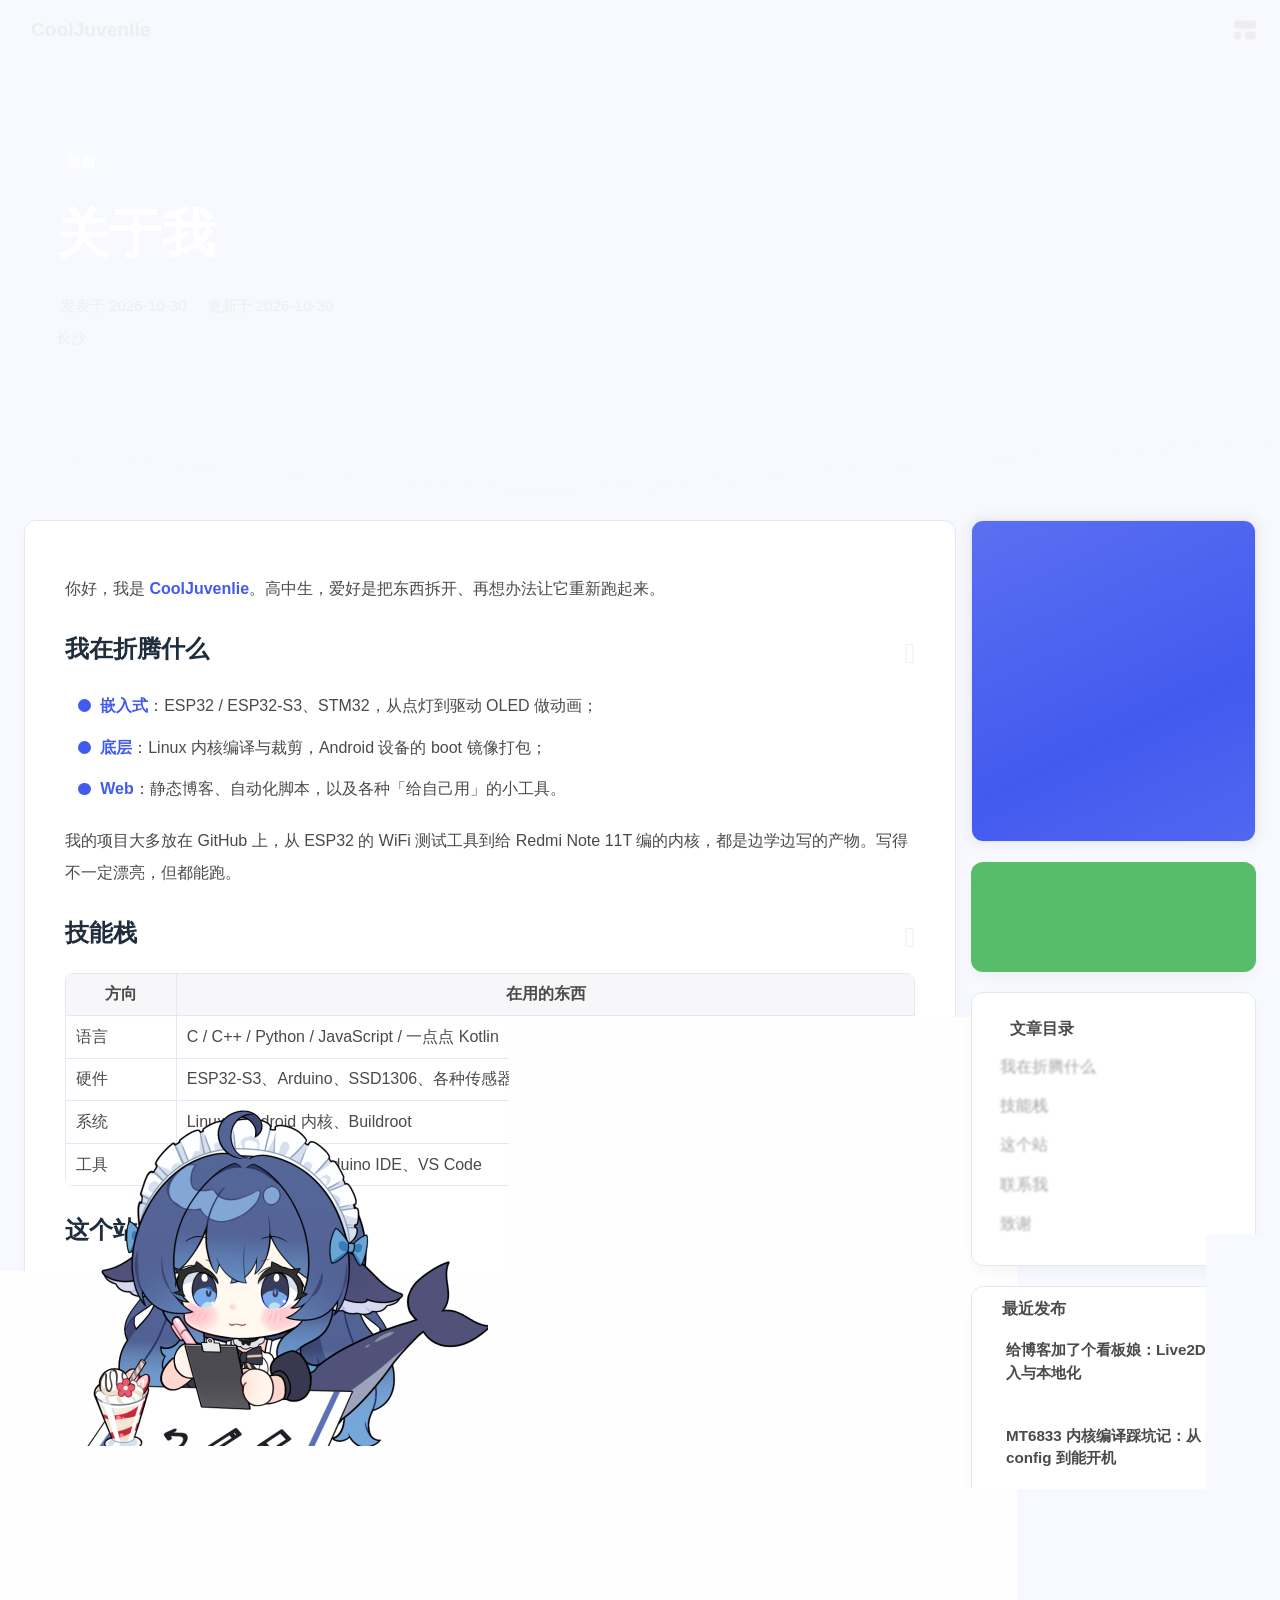
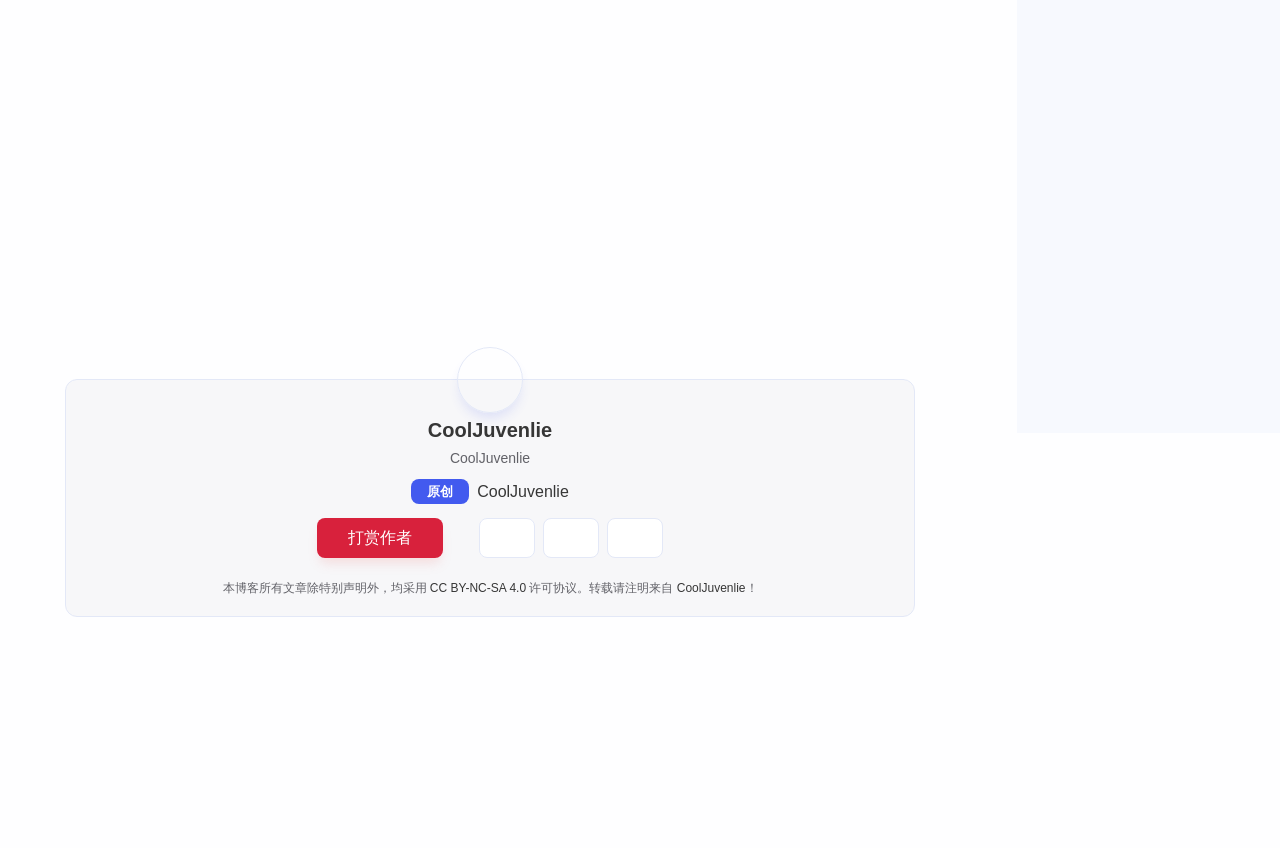
==== commit d57173a4: "feat: 看板娘换成 DeepSeek 大肥鱼，清除残留的「豪」字 - 模型：DS鲸鱼娘（DeepSeek 大肥鱼，Cubism 5），CC BY-NC-SA 4.0，   版权链 上善无形 → Z" ====
--- a/about/index.html
+++ b/about/index.html
@@ -203,7 +203,7 @@
 if (true) {
   document.addEventListener('pjax:send', () => { preloader.initLoading() })
   document.addEventListener('pjax:complete', () => { preloader.endLoading() })
-}</script><link rel="stylesheet" href="https://cdn.cbd.int/anzhiyu-theme-static@1.1.10/progress_bar/progress_bar.css"/><script async="async" src="https://cdn.cbd.int/pace-js@1.2.4/pace.min.js" data-pace-options="{ &quot;restartOnRequestAfter&quot;:false,&quot;eventLag&quot;:false}"></script><div class="post" id="body-wrap"><header class="post-bg" id="page-header"><nav id="nav"><div id="nav-group"><span id="blog_name"><a id="site-name" href="/" accesskey="h"><div class="title">CoolJuvenlie</div><i class="anzhiyufont anzhiyu-icon-house-chimney"></i></a></span><div class="mask-name-container"><div id="name-container"><a id="page-name" href="javascript:anzhiyu.scrollToDest(0, 500)">PAGE_NAME</a></div></div><div id="menus"></div><div id="nav-right"><div class="nav-button" id="randomPost_button"><a class="site-page" onclick="toRandomPost()" title="随机前往一个文章" href="javascript:void(0);"><i class="anzhiyufont anzhiyu-icon-dice"></i></a></div><input id="center-console" type="checkbox"/><label class="widget" for="center-console" title="中控台" onclick="anzhiyu.switchConsole();"><i class="left"></i><i class="widget center"></i><i class="widget right"></i></label><div id="console"><div class="console-card-group-reward"><ul class="reward-all console-card"><li class="reward-item"><a href="/img/alipay-qr-sq.jpg" target="_blank"><img class="post-qr-code-img" alt="支付宝" src="/img/alipay-qr-sq.jpg"/></a><div class="post-qr-code-desc">支付宝</div></li></ul></div><div class="console-card-group"><div class="console-card-group-left"><div class="console-card" id="card-newest-comments"><div class="card-content"><div class="author-content-item-tips">互动</div><span class="author-content-item-title"> 最新评论</span></div><div class="aside-list"><span>正在加载中...</span></div></div></div><div class="console-card-group-right"><div class="console-card tags"><div class="card-content"><div class="author-content-item-tips">兴趣点</div><span class="author-content-item-title">寻找你感兴趣的领域</span></div></div><div class="console-card history"><div class="item-headline"><i class="anzhiyufont anzhiyu-icon-box-archiv"></i><span>文章</span></div><div class="card-archives"><div class="item-headline"><i class="anzhiyufont anzhiyu-icon-archive"></i><span>归档</span></div><ul class="card-archive-list"><li class="card-archive-list-item"><a class="card-archive-list-link" href="/archives/2025/01/"><span class="card-archive-list-date">一月 2025</span><div class="card-archive-list-count-group"><span class="card-archive-list-count">1</span><span>篇</span></div></a></li></ul></div><hr/></div></div></div><div class="button-group"><div class="console-btn-item"><a class="darkmode_switchbutton" title="显示模式切换" href="javascript:void(0);"><i class="anzhiyufont anzhiyu-icon-moon"></i></a></div><div class="console-btn-item" id="consoleHideAside" onclick="anzhiyu.hideAsideBtn()" title="边栏显示控制"><a class="asideSwitch"><i class="anzhiyufont anzhiyu-icon-arrows-left-right"></i></a></div><div class="console-btn-item" id="consoleMusic" onclick="anzhiyu.musicToggle()" title="音乐开关"><a class="music-switch"><i class="anzhiyufont anzhiyu-icon-music"></i></a></div></div><div class="console-mask" onclick="anzhiyu.hideConsole()" href="javascript:void(0);"></div></div><div class="nav-button" id="nav-totop"><a class="totopbtn" href="javascript:void(0);"><i class="anzhiyufont anzhiyu-icon-arrow-up"></i><span id="percent" onclick="anzhiyu.scrollToDest(0,500)">0</span></a></div><div id="toggle-menu"><a class="site-page" href="javascript:void(0);" title="切换"><i class="anzhiyufont anzhiyu-icon-bars"></i></a></div></div></div></nav><div id="post-info"><div id="post-firstinfo"><div class="meta-firstline"><a class="post-meta-original">原创</a><span class="article-meta tags"></span></div></div><h1 class="post-title" itemprop="name headline">关于我</h1><div id="post-meta"><div class="meta-firstline"><span class="post-meta-date"><i class="anzhiyufont anzhiyu-icon-calendar-days post-meta-icon"></i><span class="post-meta-label">发表于</span><time class="post-meta-date-created" itemprop="dateCreated datePublished" datetime="2026-10-30T13:10:00.000Z" title="发表于 2026-10-30 21:10:00">2026-10-30</time><span class="post-meta-separator"></span><i class="anzhiyufont anzhiyu-icon-history post-meta-icon"></i><span class="post-meta-label">更新于</span><time class="post-meta-date-updated" itemprop="dateCreated datePublished" datetime="2026-10-30T13:10:00.000Z" title="更新于 2026-10-30 21:10:00">2026-10-30</time></span></div><div class="meta-secondline"><span class="post-meta-separator">       </span><span class="post-meta-position" title="作者IP属地为长沙"><i class="anzhiyufont anzhiyu-icon-location-dot"></i>长沙</span></div></div></div><section class="main-hero-waves-area waves-area"><svg class="waves-svg" xmlns="http://www.w3.org/2000/svg" xlink="http://www.w3.org/1999/xlink" viewBox="0 24 150 28" preserveAspectRatio="none" shape-rendering="auto"><defs><path id="gentle-wave" d="M -160 44 c 30 0 58 -18 88 -18 s 58 18 88 18 s 58 -18 88 -18 s 58 18 88 18 v 44 h -352 Z"></path></defs><g class="parallax"><use href="#gentle-wave" x="48" y="0"></use><use href="#gentle-wave" x="48" y="3"></use><use href="#gentle-wave" x="48" y="5"></use><use href="#gentle-wave" x="48" y="7"></use></g></svg></section><div id="post-top-cover"><img class="nolazyload" id="post-top-bg" src=""></div></header><main id="blog-container"><div class="layout" id="content-inner"><div id="post"><article class="post-content" id="article-container"><header><h1 id="CrawlerTitle" itemprop="name headline">关于我</h1><span itemprop="author">CoolJuvenlie</span></header><p>你好，我是 <strong>CoolJuvenlie</strong>。高中生，爱好是把东西拆开、再想办法让它重新跑起来。</p><h2 id="我在折腾什么"><a href="#%E6%88%91%E5%9C%A8%E6%8A%98%E8%85%BE%E4%BB%80%E4%B9%88" class="headerlink" title="我在折腾什么"></a>我在折腾什么</h2><ul><li><strong>嵌入式</strong>：ESP32 / ESP32-S3、STM32，从点灯到驱动 OLED 做动画；</li><li><strong>底层</strong>：Linux 内核编译与裁剪，Android 设备的 boot 镜像打包；</li><li><strong>Web</strong>：静态博客、自动化脚本，以及各种「给自己用」的小工具。</li></ul><p>我的项目大多放在 GitHub 上，从 ESP32 的 WiFi 测试工具到给 Redmi Note 11T 编的内核，都是边学边写的产物。写得不一定漂亮，但都能跑。</p><h2 id="技能栈"><a href="#%E6%8A%80%E8%83%BD%E6%A0%88" class="headerlink" title="技能栈"></a>技能栈</h2><div class="table-wrap"><table><thead><tr><th>方向</th><th>在用的东西</th></tr></thead><tbody><tr><td>语言</td><td>C / C++ / Python / JavaScript / 一点点 Kotlin</td></tr><tr><td>硬件</td><td>ESP32-S3、Arduino、SSD1306、各种传感器</td></tr><tr><td>系统</td><td>Linux、Android 内核、Buildroot</td></tr><tr><td>工具</td><td>Git、PlatformIO、Arduino IDE、VS Code</td></tr></tbody></table></div><h2 id="这个站"><a href="#%E8%BF%99%E4%B8%AA%E7%AB%99" class="headerlink" title="这个站"></a>这个站</h2><p>站点用 Hexo + AnzhiYu 主题生成，托管在 GitHub Pages 上，因此不需要备案。域名就是仓库名，改完 push 上去几分钟就能看到效果。</p><p>左下角那只 Live2D 看板娘用的是 l2d-widget，模型和运行时都放在本地。它会跟着鼠标看，偶尔说两句话，觉得烦可以点菜单让它睡一会儿。</p><h2 id="联系我"><a href="#%E8%81%94%E7%B3%BB%E6%88%91" class="headerlink" title="联系我"></a>联系我</h2><ul><li>GitHub：<a href="https://github.com/CoolJuvenile" target="_blank" rel="noopener">@CoolJuvenlie</a></li><li>邮箱：<a href="mailto:3384341233@qq.com">3384341233@qq.com</a></li><li>有问题欢迎直接开 Issue，比发邮件快。</li></ul><h2 id="致谢"><a href="#%E8%87%B4%E8%B0%A2" class="headerlink" title="致谢"></a>致谢</h2><ul><li>主题：<a href="https://github.com/anzhiyu-c/hexo-theme-anzhiyu" target="_blank" rel="noopener">hexo-theme-anzhiyu</a></li><li>看板娘运行时：<a href="https://github.com/hacxy/l2d-widget" target="_blank" rel="noopener">l2d-widget</a></li><li>Live2D 模型：terisa（德丽莎）、Hijiki（小黑猫），版权归原作者，仅供非商业使用</li></ul><p>「Talk is cheap. Show me the code.」——这句话贴在显示器边上，提醒自己少说多做。</p></article><div class="post-copyright"><div class="copyright-cc-box"><i class="anzhiyufont anzhiyu-icon-copyright"></i></div><div class="post-copyright__author_box"><a class="post-copyright__author_img" href="/" title="头像"><img class="post-copyright__author_img_back" src= "[data-uri]" onerror="this.onerror=null,this.src=&quot;/img/404.jpg&quot;" data-lazy-src="/img/avatar.jpg" title="头像" alt="头像"><img class="post-copyright__author_img_front" src= "[data-uri]" onerror="this.onerror=null,this.src=&quot;/img/404.jpg&quot;" data-lazy-src="/img/avatar.jpg" title="头像" alt="头像"></a><div class="post-copyright__author_name">CoolJuvenlie</div><div class="post-copyright__author_desc">CoolJuvenlie</div></div><div class="post-copyright__post__info"><a class="post-copyright__original" title="该文章为原创文章，注意版权协议" href="http://example.com/about/">原创</a><a class="post-copyright-title"><span onclick="rm.copyPageUrl('http://example.com/about/')">CoolJuvenlie</span></a></div><div class="post-tools" id="post-tools"><div class="post-tools-left"><div class="rewardLeftButton"><div class="post-reward" onclick="anzhiyu.addRewardMask()"><div class="reward-button button--animated" title="赞赏作者"><i class="anzhiyufont anzhiyu-icon-hand-heart-fill"></i>打赏作者</div><div class="reward-main"><div class="reward-all"><span class="reward-title">感谢你赐予我前进的力量</span><ul class="reward-group"><li class="reward-item"><a href="/img/alipay-qr-sq.jpg" target="_blank"><img class="post-qr-code-img" src= "[data-uri]" onerror="this.onerror=null,this.src=&quot;/img/404.jpg&quot;" data-lazy-src="/img/alipay-qr-sq.jpg" alt="支付宝"/></a><div class="post-qr-code-desc">支付宝</div></li></ul><a class="reward-main-btn" href="/about/" target="_blank"><div class="reward-text">赞赏者名单</div><div class="reward-dec">因为你们的支持让我意识到写文章的价值🙏</div></a></div></div></div><div id="quit-box" onclick="anzhiyu.removeRewardMask()" style="display: none"></div></div><div class="shareRight"><div class="share-link mobile"><div class="share-qrcode"><div class="share-button" title="使用手机访问这篇文章"><i class="anzhiyufont anzhiyu-icon-qrcode"></i></div><div class="share-main"><div class="share-main-all"><div id="qrcode" title="http://example.com/about/"></div><div class="reward-dec">使用手机访问这篇文章</div></div></div></div></div><div class="share-link weibo"><a class="share-button" target="_blank" href="https://service.weibo.com/share/share.php?title=CoolJuvenlie&amp;url=http://example.com/about/&amp;pic=" rel="external nofollow noreferrer noopener"><i class="anzhiyufont anzhiyu-icon-weibo"></i></a></div><script>function copyCurrentPageUrl() {
+}</script><link rel="stylesheet" href="https://cdn.cbd.int/anzhiyu-theme-static@1.1.10/progress_bar/progress_bar.css"/><script async="async" src="https://cdn.cbd.int/pace-js@1.2.4/pace.min.js" data-pace-options="{ &quot;restartOnRequestAfter&quot;:false,&quot;eventLag&quot;:false}"></script><div class="post" id="body-wrap"><header class="post-bg" id="page-header"><nav id="nav"><div id="nav-group"><span id="blog_name"><a id="site-name" href="/" accesskey="h"><div class="title">CoolJuvenlie</div><i class="anzhiyufont anzhiyu-icon-house-chimney"></i></a></span><div class="mask-name-container"><div id="name-container"><a id="page-name" href="javascript:anzhiyu.scrollToDest(0, 500)">PAGE_NAME</a></div></div><div id="menus"></div><div id="nav-right"><div class="nav-button" id="randomPost_button"><a class="site-page" onclick="toRandomPost()" title="随机前往一个文章" href="javascript:void(0);"><i class="anzhiyufont anzhiyu-icon-dice"></i></a></div><input id="center-console" type="checkbox"/><label class="widget" for="center-console" title="中控台" onclick="anzhiyu.switchConsole();"><i class="left"></i><i class="widget center"></i><i class="widget right"></i></label><div id="console"><div class="console-card-group-reward"><ul class="reward-all console-card"><li class="reward-item"><a href="/img/alipay-qr-sq.jpg" target="_blank"><img class="post-qr-code-img" alt="支付宝" src="/img/alipay-qr-sq.jpg"/></a><div class="post-qr-code-desc">支付宝</div></li></ul></div><div class="console-card-group"><div class="console-card-group-left"><div class="console-card" id="card-newest-comments"><div class="card-content"><div class="author-content-item-tips">互动</div><span class="author-content-item-title"> 最新评论</span></div><div class="aside-list"><span>正在加载中...</span></div></div></div><div class="console-card-group-right"><div class="console-card tags"><div class="card-content"><div class="author-content-item-tips">兴趣点</div><span class="author-content-item-title">寻找你感兴趣的领域</span></div></div><div class="console-card history"><div class="item-headline"><i class="anzhiyufont anzhiyu-icon-box-archiv"></i><span>文章</span></div><div class="card-archives"><div class="item-headline"><i class="anzhiyufont anzhiyu-icon-archive"></i><span>归档</span></div><ul class="card-archive-list"><li class="card-archive-list-item"><a class="card-archive-list-link" href="/archives/2025/01/"><span class="card-archive-list-date">一月 2025</span><div class="card-archive-list-count-group"><span class="card-archive-list-count">1</span><span>篇</span></div></a></li></ul></div><hr/></div></div></div><div class="button-group"><div class="console-btn-item"><a class="darkmode_switchbutton" title="显示模式切换" href="javascript:void(0);"><i class="anzhiyufont anzhiyu-icon-moon"></i></a></div><div class="console-btn-item" id="consoleHideAside" onclick="anzhiyu.hideAsideBtn()" title="边栏显示控制"><a class="asideSwitch"><i class="anzhiyufont anzhiyu-icon-arrows-left-right"></i></a></div><div class="console-btn-item" id="consoleMusic" onclick="anzhiyu.musicToggle()" title="音乐开关"><a class="music-switch"><i class="anzhiyufont anzhiyu-icon-music"></i></a></div></div><div class="console-mask" onclick="anzhiyu.hideConsole()" href="javascript:void(0);"></div></div><div class="nav-button" id="nav-totop"><a class="totopbtn" href="javascript:void(0);"><i class="anzhiyufont anzhiyu-icon-arrow-up"></i><span id="percent" onclick="anzhiyu.scrollToDest(0,500)">0</span></a></div><div id="toggle-menu"><a class="site-page" href="javascript:void(0);" title="切换"><i class="anzhiyufont anzhiyu-icon-bars"></i></a></div></div></div></nav><div id="post-info"><div id="post-firstinfo"><div class="meta-firstline"><a class="post-meta-original">原创</a><span class="article-meta tags"></span></div></div><h1 class="post-title" itemprop="name headline">关于我</h1><div id="post-meta"><div class="meta-firstline"><span class="post-meta-date"><i class="anzhiyufont anzhiyu-icon-calendar-days post-meta-icon"></i><span class="post-meta-label">发表于</span><time class="post-meta-date-created" itemprop="dateCreated datePublished" datetime="2026-10-30T13:10:00.000Z" title="发表于 2026-10-30 21:10:00">2026-10-30</time><span class="post-meta-separator"></span><i class="anzhiyufont anzhiyu-icon-history post-meta-icon"></i><span class="post-meta-label">更新于</span><time class="post-meta-date-updated" itemprop="dateCreated datePublished" datetime="2026-10-30T13:10:00.000Z" title="更新于 2026-10-30 21:10:00">2026-10-30</time></span></div><div class="meta-secondline"><span class="post-meta-separator">       </span><span class="post-meta-position" title="作者IP属地为长沙"><i class="anzhiyufont anzhiyu-icon-location-dot"></i>长沙</span></div></div></div><section class="main-hero-waves-area waves-area"><svg class="waves-svg" xmlns="http://www.w3.org/2000/svg" xlink="http://www.w3.org/1999/xlink" viewBox="0 24 150 28" preserveAspectRatio="none" shape-rendering="auto"><defs><path id="gentle-wave" d="M -160 44 c 30 0 58 -18 88 -18 s 58 18 88 18 s 58 -18 88 -18 s 58 18 88 18 v 44 h -352 Z"></path></defs><g class="parallax"><use href="#gentle-wave" x="48" y="0"></use><use href="#gentle-wave" x="48" y="3"></use><use href="#gentle-wave" x="48" y="5"></use><use href="#gentle-wave" x="48" y="7"></use></g></svg></section><div id="post-top-cover"><img class="nolazyload" id="post-top-bg" src=""></div></header><main id="blog-container"><div class="layout" id="content-inner"><div id="post"><article class="post-content" id="article-container"><header><h1 id="CrawlerTitle" itemprop="name headline">关于我</h1><span itemprop="author">CoolJuvenlie</span></header><p>你好，我是 <strong>CoolJuvenlie</strong>。高中生，爱好是把东西拆开、再想办法让它重新跑起来。</p><h2 id="我在折腾什么"><a href="#%E6%88%91%E5%9C%A8%E6%8A%98%E8%85%BE%E4%BB%80%E4%B9%88" class="headerlink" title="我在折腾什么"></a>我在折腾什么</h2><ul><li><strong>嵌入式</strong>：ESP32 / ESP32-S3、STM32，从点灯到驱动 OLED 做动画；</li><li><strong>底层</strong>：Linux 内核编译与裁剪，Android 设备的 boot 镜像打包；</li><li><strong>Web</strong>：静态博客、自动化脚本，以及各种「给自己用」的小工具。</li></ul><p>我的项目大多放在 GitHub 上，从 ESP32 的 WiFi 测试工具到给 Redmi Note 11T 编的内核，都是边学边写的产物。写得不一定漂亮，但都能跑。</p><h2 id="技能栈"><a href="#%E6%8A%80%E8%83%BD%E6%A0%88" class="headerlink" title="技能栈"></a>技能栈</h2><div class="table-wrap"><table><thead><tr><th>方向</th><th>在用的东西</th></tr></thead><tbody><tr><td>语言</td><td>C / C++ / Python / JavaScript / 一点点 Kotlin</td></tr><tr><td>硬件</td><td>ESP32-S3、Arduino、SSD1306、各种传感器</td></tr><tr><td>系统</td><td>Linux、Android 内核、Buildroot</td></tr><tr><td>工具</td><td>Git、PlatformIO、Arduino IDE、VS Code</td></tr></tbody></table></div><h2 id="这个站"><a href="#%E8%BF%99%E4%B8%AA%E7%AB%99" class="headerlink" title="这个站"></a>这个站</h2><p>站点用 Hexo + AnzhiYu 主题生成，托管在 GitHub Pages 上，因此不需要备案。域名就是仓库名，改完 push 上去几分钟就能看到效果。</p><p>左下角那只 Live2D 看板娘是 <strong>DS鲸鱼娘</strong>（DeepSeek 大肥鱼），渲染用 oh-my-live2d + 官方 Cubism Core，模型和运行时全部放在本地，不依赖第三方 CDN。它会跟着鼠标看，偶尔说两句话，觉得烦可以点菜单让它睡一会儿。</p><h2 id="联系我"><a href="#%E8%81%94%E7%B3%BB%E6%88%91" class="headerlink" title="联系我"></a>联系我</h2><ul><li>GitHub：<a href="https://github.com/CoolJuvenile" target="_blank" rel="noopener">@CoolJuvenlie</a></li><li>邮箱：<a href="mailto:3384341233@qq.com">3384341233@qq.com</a></li><li>有问题欢迎直接开 Issue，比发邮件快。</li></ul><h2 id="致谢"><a href="#%E8%87%B4%E8%B0%A2" class="headerlink" title="致谢"></a>致谢</h2><ul><li>主题：<a href="https://github.com/anzhiyu-c/hexo-theme-anzhiyu" target="_blank" rel="noopener">hexo-theme-anzhiyu</a></li><li>看板娘运行时：<a href="https://github.com/oh-my-live2d/oh-my-live2d" target="_blank" rel="noopener">oh-my-live2d</a> + <a href="https://www.live2d.com/" target="_blank" rel="noopener">官方 Cubism Core</a></li><li>Live2D 模型：DS鲸鱼娘（DeepSeek 大肥鱼），CC BY-NC-SA 4.0，版权链 上善无形（原作「溟月」）→ ZipZipPipe（二创）→ 氵六青（模型），仅供非商业使用</li></ul><p>「Talk is cheap. Show me the code.」——这句话贴在显示器边上，提醒自己少说多做。</p></article><div class="post-copyright"><div class="copyright-cc-box"><i class="anzhiyufont anzhiyu-icon-copyright"></i></div><div class="post-copyright__author_box"><a class="post-copyright__author_img" href="/" title="头像"><img class="post-copyright__author_img_back" src= "[data-uri]" onerror="this.onerror=null,this.src=&quot;/img/404.jpg&quot;" data-lazy-src="/img/avatar.jpg" title="头像" alt="头像"><img class="post-copyright__author_img_front" src= "[data-uri]" onerror="this.onerror=null,this.src=&quot;/img/404.jpg&quot;" data-lazy-src="/img/avatar.jpg" title="头像" alt="头像"></a><div class="post-copyright__author_name">CoolJuvenlie</div><div class="post-copyright__author_desc">CoolJuvenlie</div></div><div class="post-copyright__post__info"><a class="post-copyright__original" title="该文章为原创文章，注意版权协议" href="http://example.com/about/">原创</a><a class="post-copyright-title"><span onclick="rm.copyPageUrl('http://example.com/about/')">CoolJuvenlie</span></a></div><div class="post-tools" id="post-tools"><div class="post-tools-left"><div class="rewardLeftButton"><div class="post-reward" onclick="anzhiyu.addRewardMask()"><div class="reward-button button--animated" title="赞赏作者"><i class="anzhiyufont anzhiyu-icon-hand-heart-fill"></i>打赏作者</div><div class="reward-main"><div class="reward-all"><span class="reward-title">感谢你赐予我前进的力量</span><ul class="reward-group"><li class="reward-item"><a href="/img/alipay-qr-sq.jpg" target="_blank"><img class="post-qr-code-img" src= "[data-uri]" onerror="this.onerror=null,this.src=&quot;/img/404.jpg&quot;" data-lazy-src="/img/alipay-qr-sq.jpg" alt="支付宝"/></a><div class="post-qr-code-desc">支付宝</div></li></ul><a class="reward-main-btn" href="/about/" target="_blank"><div class="reward-text">赞赏者名单</div><div class="reward-dec">因为你们的支持让我意识到写文章的价值🙏</div></a></div></div></div><div id="quit-box" onclick="anzhiyu.removeRewardMask()" style="display: none"></div></div><div class="shareRight"><div class="share-link mobile"><div class="share-qrcode"><div class="share-button" title="使用手机访问这篇文章"><i class="anzhiyufont anzhiyu-icon-qrcode"></i></div><div class="share-main"><div class="share-main-all"><div id="qrcode" title="http://example.com/about/"></div><div class="reward-dec">使用手机访问这篇文章</div></div></div></div></div><div class="share-link weibo"><a class="share-button" target="_blank" href="https://service.weibo.com/share/share.php?title=CoolJuvenlie&amp;url=http://example.com/about/&amp;pic=" rel="external nofollow noreferrer noopener"><i class="anzhiyufont anzhiyu-icon-weibo"></i></a></div><script>function copyCurrentPageUrl() {
   var currentPageUrl = window.location.href;
   var input = document.createElement("input");
   input.setAttribute("value", currentPageUrl);
@@ -347,4 +347,4 @@
   if (e.request.status === 404) {
     pjax.loadUrl('/404.html')
   }
-})</script><script charset="UTF-8" src="https://cdn.cbd.int/anzhiyu-theme-static@1.1.5/accesskey/accesskey.js"></script></div><div id="popup-window"><div class="popup-window-title">通知</div><div class="popup-window-divider"></div><div class="popup-window-content"><div class="popup-tip">你好呀</div><div class="popup-link"><i class="anzhiyufont anzhiyu-icon-arrow-circle-right"></i></div></div></div><script src="/js/cursor-effects.js" defer></script><script src="/js/live2d/l2d-widget.min.js" defer></script><script src="/js/live2d/init.js" defer></script></body></html>+})</script><script charset="UTF-8" src="https://cdn.cbd.int/anzhiyu-theme-static@1.1.5/accesskey/accesskey.js"></script></div><div id="popup-window"><div class="popup-window-title">通知</div><div class="popup-window-divider"></div><div class="popup-window-content"><div class="popup-tip">你好呀</div><div class="popup-link"><i class="anzhiyufont anzhiyu-icon-arrow-circle-right"></i></div></div></div><script src="/js/cursor-effects.js" defer></script><script src="/js/live2d/cubismcore.min.js" defer></script><script src="/js/live2d/oml2d.min.js" defer></script><script src="/js/live2d/init.js" defer></script></body></html>
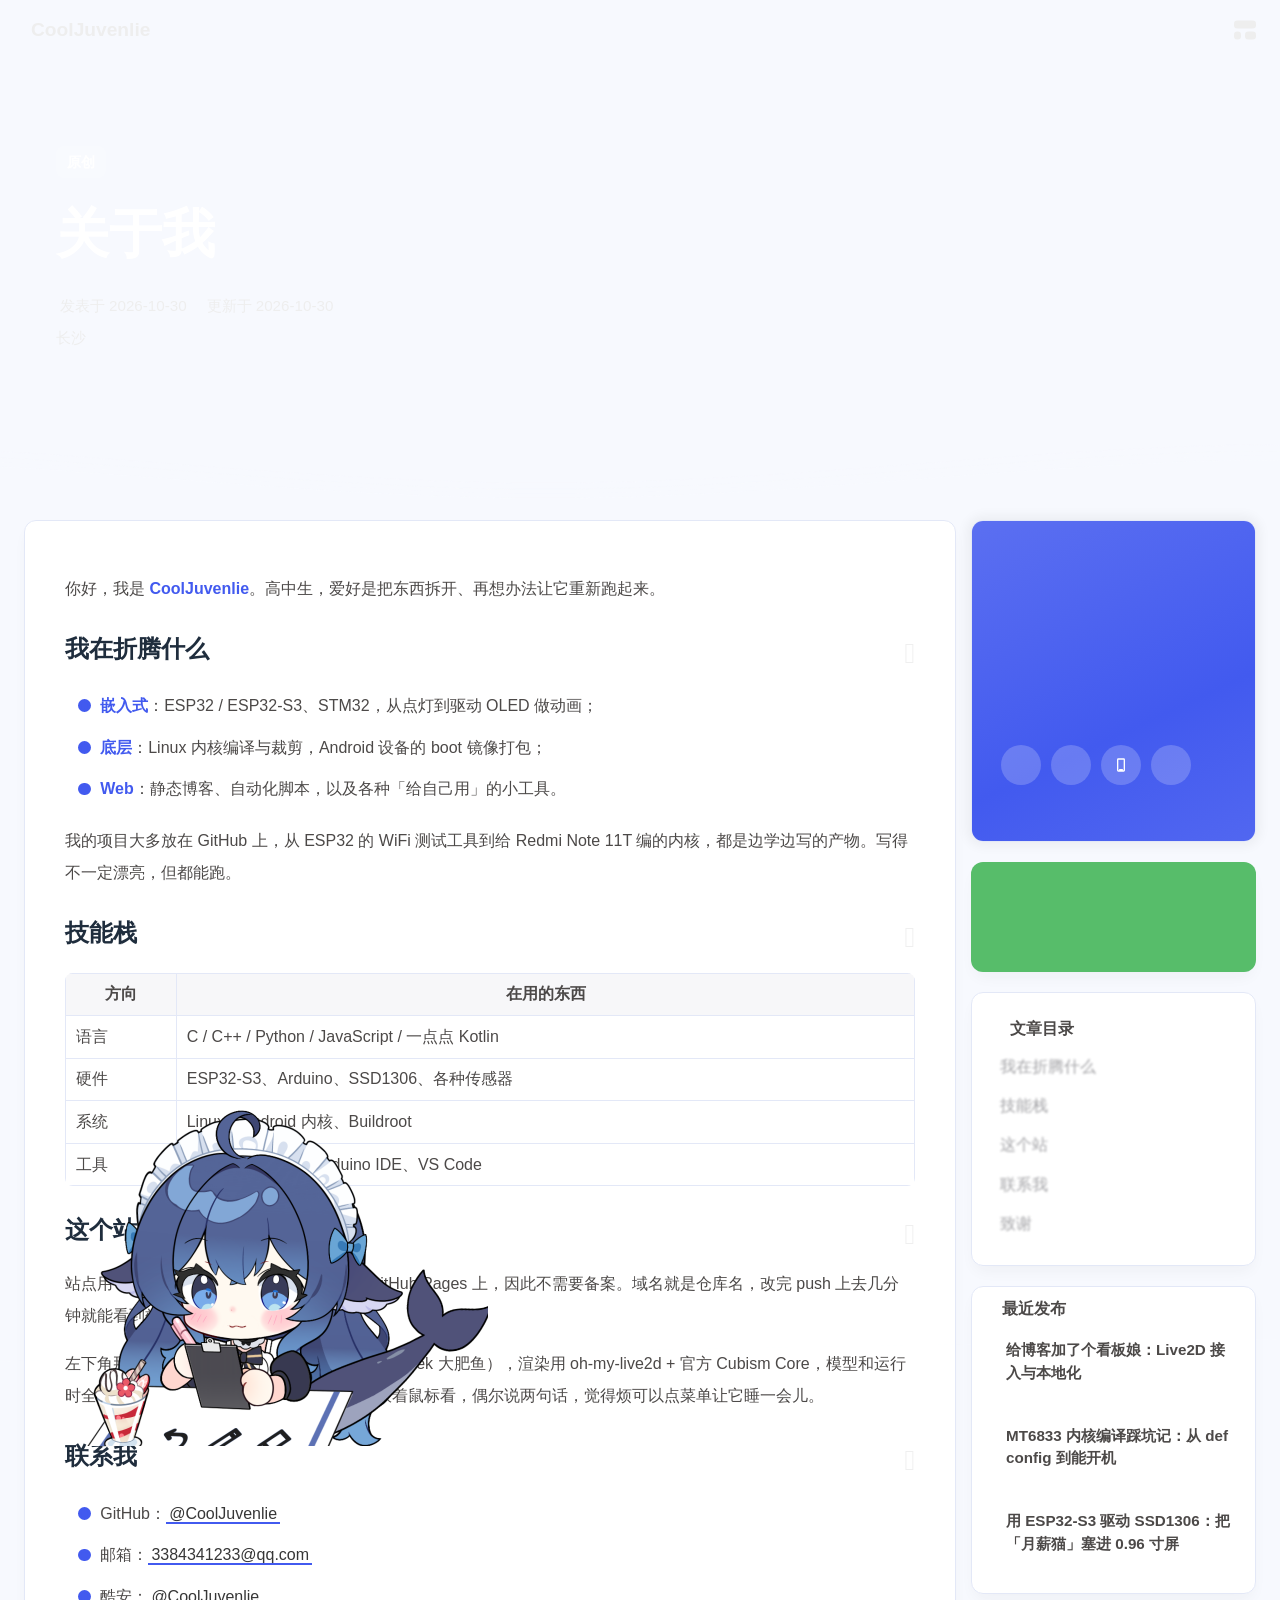
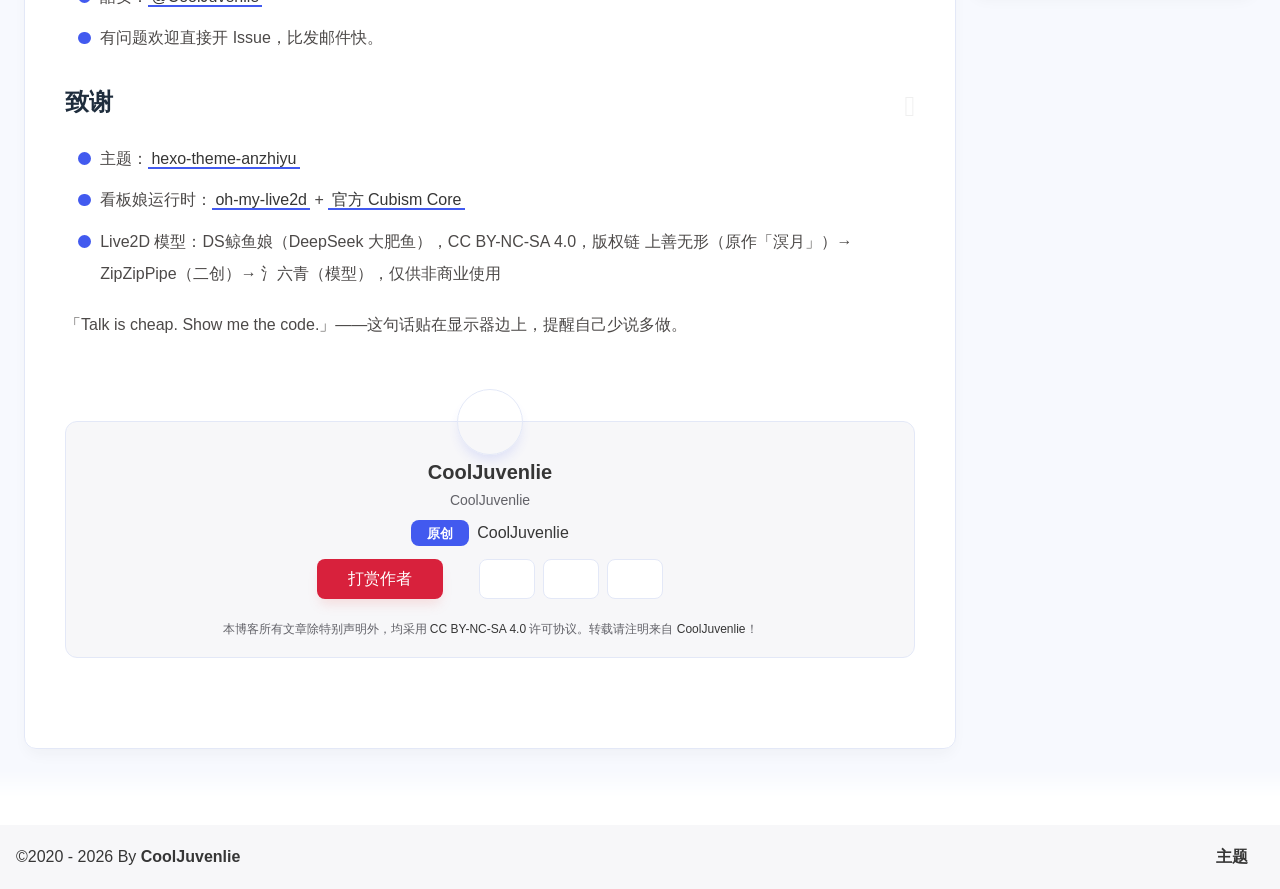
==== commit 44753d26: "fix: 音乐播放器避让看板娘，修复歌单接口，新增酷安链接 - 播放器：#nav-music 从 left:20px 挪到 right:20px，避开左下角的看板娘；   中控台打开时仍保持主题原来的" ====
--- a/about/index.html
+++ b/about/index.html
@@ -203,7 +203,7 @@
 if (true) {
   document.addEventListener('pjax:send', () => { preloader.initLoading() })
   document.addEventListener('pjax:complete', () => { preloader.endLoading() })
-}</script><link rel="stylesheet" href="https://cdn.cbd.int/anzhiyu-theme-static@1.1.10/progress_bar/progress_bar.css"/><script async="async" src="https://cdn.cbd.int/pace-js@1.2.4/pace.min.js" data-pace-options="{ &quot;restartOnRequestAfter&quot;:false,&quot;eventLag&quot;:false}"></script><div class="post" id="body-wrap"><header class="post-bg" id="page-header"><nav id="nav"><div id="nav-group"><span id="blog_name"><a id="site-name" href="/" accesskey="h"><div class="title">CoolJuvenlie</div><i class="anzhiyufont anzhiyu-icon-house-chimney"></i></a></span><div class="mask-name-container"><div id="name-container"><a id="page-name" href="javascript:anzhiyu.scrollToDest(0, 500)">PAGE_NAME</a></div></div><div id="menus"></div><div id="nav-right"><div class="nav-button" id="randomPost_button"><a class="site-page" onclick="toRandomPost()" title="随机前往一个文章" href="javascript:void(0);"><i class="anzhiyufont anzhiyu-icon-dice"></i></a></div><input id="center-console" type="checkbox"/><label class="widget" for="center-console" title="中控台" onclick="anzhiyu.switchConsole();"><i class="left"></i><i class="widget center"></i><i class="widget right"></i></label><div id="console"><div class="console-card-group-reward"><ul class="reward-all console-card"><li class="reward-item"><a href="/img/alipay-qr-sq.jpg" target="_blank"><img class="post-qr-code-img" alt="支付宝" src="/img/alipay-qr-sq.jpg"/></a><div class="post-qr-code-desc">支付宝</div></li></ul></div><div class="console-card-group"><div class="console-card-group-left"><div class="console-card" id="card-newest-comments"><div class="card-content"><div class="author-content-item-tips">互动</div><span class="author-content-item-title"> 最新评论</span></div><div class="aside-list"><span>正在加载中...</span></div></div></div><div class="console-card-group-right"><div class="console-card tags"><div class="card-content"><div class="author-content-item-tips">兴趣点</div><span class="author-content-item-title">寻找你感兴趣的领域</span></div></div><div class="console-card history"><div class="item-headline"><i class="anzhiyufont anzhiyu-icon-box-archiv"></i><span>文章</span></div><div class="card-archives"><div class="item-headline"><i class="anzhiyufont anzhiyu-icon-archive"></i><span>归档</span></div><ul class="card-archive-list"><li class="card-archive-list-item"><a class="card-archive-list-link" href="/archives/2025/01/"><span class="card-archive-list-date">一月 2025</span><div class="card-archive-list-count-group"><span class="card-archive-list-count">1</span><span>篇</span></div></a></li></ul></div><hr/></div></div></div><div class="button-group"><div class="console-btn-item"><a class="darkmode_switchbutton" title="显示模式切换" href="javascript:void(0);"><i class="anzhiyufont anzhiyu-icon-moon"></i></a></div><div class="console-btn-item" id="consoleHideAside" onclick="anzhiyu.hideAsideBtn()" title="边栏显示控制"><a class="asideSwitch"><i class="anzhiyufont anzhiyu-icon-arrows-left-right"></i></a></div><div class="console-btn-item" id="consoleMusic" onclick="anzhiyu.musicToggle()" title="音乐开关"><a class="music-switch"><i class="anzhiyufont anzhiyu-icon-music"></i></a></div></div><div class="console-mask" onclick="anzhiyu.hideConsole()" href="javascript:void(0);"></div></div><div class="nav-button" id="nav-totop"><a class="totopbtn" href="javascript:void(0);"><i class="anzhiyufont anzhiyu-icon-arrow-up"></i><span id="percent" onclick="anzhiyu.scrollToDest(0,500)">0</span></a></div><div id="toggle-menu"><a class="site-page" href="javascript:void(0);" title="切换"><i class="anzhiyufont anzhiyu-icon-bars"></i></a></div></div></div></nav><div id="post-info"><div id="post-firstinfo"><div class="meta-firstline"><a class="post-meta-original">原创</a><span class="article-meta tags"></span></div></div><h1 class="post-title" itemprop="name headline">关于我</h1><div id="post-meta"><div class="meta-firstline"><span class="post-meta-date"><i class="anzhiyufont anzhiyu-icon-calendar-days post-meta-icon"></i><span class="post-meta-label">发表于</span><time class="post-meta-date-created" itemprop="dateCreated datePublished" datetime="2026-10-30T13:10:00.000Z" title="发表于 2026-10-30 21:10:00">2026-10-30</time><span class="post-meta-separator"></span><i class="anzhiyufont anzhiyu-icon-history post-meta-icon"></i><span class="post-meta-label">更新于</span><time class="post-meta-date-updated" itemprop="dateCreated datePublished" datetime="2026-10-30T13:10:00.000Z" title="更新于 2026-10-30 21:10:00">2026-10-30</time></span></div><div class="meta-secondline"><span class="post-meta-separator">       </span><span class="post-meta-position" title="作者IP属地为长沙"><i class="anzhiyufont anzhiyu-icon-location-dot"></i>长沙</span></div></div></div><section class="main-hero-waves-area waves-area"><svg class="waves-svg" xmlns="http://www.w3.org/2000/svg" xlink="http://www.w3.org/1999/xlink" viewBox="0 24 150 28" preserveAspectRatio="none" shape-rendering="auto"><defs><path id="gentle-wave" d="M -160 44 c 30 0 58 -18 88 -18 s 58 18 88 18 s 58 -18 88 -18 s 58 18 88 18 v 44 h -352 Z"></path></defs><g class="parallax"><use href="#gentle-wave" x="48" y="0"></use><use href="#gentle-wave" x="48" y="3"></use><use href="#gentle-wave" x="48" y="5"></use><use href="#gentle-wave" x="48" y="7"></use></g></svg></section><div id="post-top-cover"><img class="nolazyload" id="post-top-bg" src=""></div></header><main id="blog-container"><div class="layout" id="content-inner"><div id="post"><article class="post-content" id="article-container"><header><h1 id="CrawlerTitle" itemprop="name headline">关于我</h1><span itemprop="author">CoolJuvenlie</span></header><p>你好，我是 <strong>CoolJuvenlie</strong>。高中生，爱好是把东西拆开、再想办法让它重新跑起来。</p><h2 id="我在折腾什么"><a href="#%E6%88%91%E5%9C%A8%E6%8A%98%E8%85%BE%E4%BB%80%E4%B9%88" class="headerlink" title="我在折腾什么"></a>我在折腾什么</h2><ul><li><strong>嵌入式</strong>：ESP32 / ESP32-S3、STM32，从点灯到驱动 OLED 做动画；</li><li><strong>底层</strong>：Linux 内核编译与裁剪，Android 设备的 boot 镜像打包；</li><li><strong>Web</strong>：静态博客、自动化脚本，以及各种「给自己用」的小工具。</li></ul><p>我的项目大多放在 GitHub 上，从 ESP32 的 WiFi 测试工具到给 Redmi Note 11T 编的内核，都是边学边写的产物。写得不一定漂亮，但都能跑。</p><h2 id="技能栈"><a href="#%E6%8A%80%E8%83%BD%E6%A0%88" class="headerlink" title="技能栈"></a>技能栈</h2><div class="table-wrap"><table><thead><tr><th>方向</th><th>在用的东西</th></tr></thead><tbody><tr><td>语言</td><td>C / C++ / Python / JavaScript / 一点点 Kotlin</td></tr><tr><td>硬件</td><td>ESP32-S3、Arduino、SSD1306、各种传感器</td></tr><tr><td>系统</td><td>Linux、Android 内核、Buildroot</td></tr><tr><td>工具</td><td>Git、PlatformIO、Arduino IDE、VS Code</td></tr></tbody></table></div><h2 id="这个站"><a href="#%E8%BF%99%E4%B8%AA%E7%AB%99" class="headerlink" title="这个站"></a>这个站</h2><p>站点用 Hexo + AnzhiYu 主题生成，托管在 GitHub Pages 上，因此不需要备案。域名就是仓库名，改完 push 上去几分钟就能看到效果。</p><p>左下角那只 Live2D 看板娘是 <strong>DS鲸鱼娘</strong>（DeepSeek 大肥鱼），渲染用 oh-my-live2d + 官方 Cubism Core，模型和运行时全部放在本地，不依赖第三方 CDN。它会跟着鼠标看，偶尔说两句话，觉得烦可以点菜单让它睡一会儿。</p><h2 id="联系我"><a href="#%E8%81%94%E7%B3%BB%E6%88%91" class="headerlink" title="联系我"></a>联系我</h2><ul><li>GitHub：<a href="https://github.com/CoolJuvenile" target="_blank" rel="noopener">@CoolJuvenlie</a></li><li>邮箱：<a href="mailto:3384341233@qq.com">3384341233@qq.com</a></li><li>有问题欢迎直接开 Issue，比发邮件快。</li></ul><h2 id="致谢"><a href="#%E8%87%B4%E8%B0%A2" class="headerlink" title="致谢"></a>致谢</h2><ul><li>主题：<a href="https://github.com/anzhiyu-c/hexo-theme-anzhiyu" target="_blank" rel="noopener">hexo-theme-anzhiyu</a></li><li>看板娘运行时：<a href="https://github.com/oh-my-live2d/oh-my-live2d" target="_blank" rel="noopener">oh-my-live2d</a> + <a href="https://www.live2d.com/" target="_blank" rel="noopener">官方 Cubism Core</a></li><li>Live2D 模型：DS鲸鱼娘（DeepSeek 大肥鱼），CC BY-NC-SA 4.0，版权链 上善无形（原作「溟月」）→ ZipZipPipe（二创）→ 氵六青（模型），仅供非商业使用</li></ul><p>「Talk is cheap. Show me the code.」——这句话贴在显示器边上，提醒自己少说多做。</p></article><div class="post-copyright"><div class="copyright-cc-box"><i class="anzhiyufont anzhiyu-icon-copyright"></i></div><div class="post-copyright__author_box"><a class="post-copyright__author_img" href="/" title="头像"><img class="post-copyright__author_img_back" src= "[data-uri]" onerror="this.onerror=null,this.src=&quot;/img/404.jpg&quot;" data-lazy-src="/img/avatar.jpg" title="头像" alt="头像"><img class="post-copyright__author_img_front" src= "[data-uri]" onerror="this.onerror=null,this.src=&quot;/img/404.jpg&quot;" data-lazy-src="/img/avatar.jpg" title="头像" alt="头像"></a><div class="post-copyright__author_name">CoolJuvenlie</div><div class="post-copyright__author_desc">CoolJuvenlie</div></div><div class="post-copyright__post__info"><a class="post-copyright__original" title="该文章为原创文章，注意版权协议" href="http://example.com/about/">原创</a><a class="post-copyright-title"><span onclick="rm.copyPageUrl('http://example.com/about/')">CoolJuvenlie</span></a></div><div class="post-tools" id="post-tools"><div class="post-tools-left"><div class="rewardLeftButton"><div class="post-reward" onclick="anzhiyu.addRewardMask()"><div class="reward-button button--animated" title="赞赏作者"><i class="anzhiyufont anzhiyu-icon-hand-heart-fill"></i>打赏作者</div><div class="reward-main"><div class="reward-all"><span class="reward-title">感谢你赐予我前进的力量</span><ul class="reward-group"><li class="reward-item"><a href="/img/alipay-qr-sq.jpg" target="_blank"><img class="post-qr-code-img" src= "[data-uri]" onerror="this.onerror=null,this.src=&quot;/img/404.jpg&quot;" data-lazy-src="/img/alipay-qr-sq.jpg" alt="支付宝"/></a><div class="post-qr-code-desc">支付宝</div></li></ul><a class="reward-main-btn" href="/about/" target="_blank"><div class="reward-text">赞赏者名单</div><div class="reward-dec">因为你们的支持让我意识到写文章的价值🙏</div></a></div></div></div><div id="quit-box" onclick="anzhiyu.removeRewardMask()" style="display: none"></div></div><div class="shareRight"><div class="share-link mobile"><div class="share-qrcode"><div class="share-button" title="使用手机访问这篇文章"><i class="anzhiyufont anzhiyu-icon-qrcode"></i></div><div class="share-main"><div class="share-main-all"><div id="qrcode" title="http://example.com/about/"></div><div class="reward-dec">使用手机访问这篇文章</div></div></div></div></div><div class="share-link weibo"><a class="share-button" target="_blank" href="https://service.weibo.com/share/share.php?title=CoolJuvenlie&amp;url=http://example.com/about/&amp;pic=" rel="external nofollow noreferrer noopener"><i class="anzhiyufont anzhiyu-icon-weibo"></i></a></div><script>function copyCurrentPageUrl() {
+}</script><link rel="stylesheet" href="https://cdn.cbd.int/anzhiyu-theme-static@1.1.10/progress_bar/progress_bar.css"/><script async="async" src="https://cdn.cbd.int/pace-js@1.2.4/pace.min.js" data-pace-options="{ &quot;restartOnRequestAfter&quot;:false,&quot;eventLag&quot;:false}"></script><div class="post" id="body-wrap"><header class="post-bg" id="page-header"><nav id="nav"><div id="nav-group"><span id="blog_name"><a id="site-name" href="/" accesskey="h"><div class="title">CoolJuvenlie</div><i class="anzhiyufont anzhiyu-icon-house-chimney"></i></a></span><div class="mask-name-container"><div id="name-container"><a id="page-name" href="javascript:anzhiyu.scrollToDest(0, 500)">PAGE_NAME</a></div></div><div id="menus"></div><div id="nav-right"><div class="nav-button" id="randomPost_button"><a class="site-page" onclick="toRandomPost()" title="随机前往一个文章" href="javascript:void(0);"><i class="anzhiyufont anzhiyu-icon-dice"></i></a></div><input id="center-console" type="checkbox"/><label class="widget" for="center-console" title="中控台" onclick="anzhiyu.switchConsole();"><i class="left"></i><i class="widget center"></i><i class="widget right"></i></label><div id="console"><div class="console-card-group-reward"><ul class="reward-all console-card"><li class="reward-item"><a href="/img/alipay-qr-sq.jpg" target="_blank"><img class="post-qr-code-img" alt="支付宝" src="/img/alipay-qr-sq.jpg"/></a><div class="post-qr-code-desc">支付宝</div></li></ul></div><div class="console-card-group"><div class="console-card-group-left"><div class="console-card" id="card-newest-comments"><div class="card-content"><div class="author-content-item-tips">互动</div><span class="author-content-item-title"> 最新评论</span></div><div class="aside-list"><span>正在加载中...</span></div></div></div><div class="console-card-group-right"><div class="console-card tags"><div class="card-content"><div class="author-content-item-tips">兴趣点</div><span class="author-content-item-title">寻找你感兴趣的领域</span></div></div><div class="console-card history"><div class="item-headline"><i class="anzhiyufont anzhiyu-icon-box-archiv"></i><span>文章</span></div><div class="card-archives"><div class="item-headline"><i class="anzhiyufont anzhiyu-icon-archive"></i><span>归档</span></div><ul class="card-archive-list"><li class="card-archive-list-item"><a class="card-archive-list-link" href="/archives/2025/01/"><span class="card-archive-list-date">一月 2025</span><div class="card-archive-list-count-group"><span class="card-archive-list-count">1</span><span>篇</span></div></a></li></ul></div><hr/></div></div></div><div class="button-group"><div class="console-btn-item"><a class="darkmode_switchbutton" title="显示模式切换" href="javascript:void(0);"><i class="anzhiyufont anzhiyu-icon-moon"></i></a></div><div class="console-btn-item" id="consoleHideAside" onclick="anzhiyu.hideAsideBtn()" title="边栏显示控制"><a class="asideSwitch"><i class="anzhiyufont anzhiyu-icon-arrows-left-right"></i></a></div><div class="console-btn-item" id="consoleMusic" onclick="anzhiyu.musicToggle()" title="音乐开关"><a class="music-switch"><i class="anzhiyufont anzhiyu-icon-music"></i></a></div></div><div class="console-mask" onclick="anzhiyu.hideConsole()" href="javascript:void(0);"></div></div><div class="nav-button" id="nav-totop"><a class="totopbtn" href="javascript:void(0);"><i class="anzhiyufont anzhiyu-icon-arrow-up"></i><span id="percent" onclick="anzhiyu.scrollToDest(0,500)">0</span></a></div><div id="toggle-menu"><a class="site-page" href="javascript:void(0);" title="切换"><i class="anzhiyufont anzhiyu-icon-bars"></i></a></div></div></div></nav><div id="post-info"><div id="post-firstinfo"><div class="meta-firstline"><a class="post-meta-original">原创</a><span class="article-meta tags"></span></div></div><h1 class="post-title" itemprop="name headline">关于我</h1><div id="post-meta"><div class="meta-firstline"><span class="post-meta-date"><i class="anzhiyufont anzhiyu-icon-calendar-days post-meta-icon"></i><span class="post-meta-label">发表于</span><time class="post-meta-date-created" itemprop="dateCreated datePublished" datetime="2026-10-30T13:10:00.000Z" title="发表于 2026-10-30 21:10:00">2026-10-30</time><span class="post-meta-separator"></span><i class="anzhiyufont anzhiyu-icon-history post-meta-icon"></i><span class="post-meta-label">更新于</span><time class="post-meta-date-updated" itemprop="dateCreated datePublished" datetime="2026-10-30T13:10:00.000Z" title="更新于 2026-10-30 21:10:00">2026-10-30</time></span></div><div class="meta-secondline"><span class="post-meta-separator">       </span><span class="post-meta-position" title="作者IP属地为长沙"><i class="anzhiyufont anzhiyu-icon-location-dot"></i>长沙</span></div></div></div><section class="main-hero-waves-area waves-area"><svg class="waves-svg" xmlns="http://www.w3.org/2000/svg" xlink="http://www.w3.org/1999/xlink" viewBox="0 24 150 28" preserveAspectRatio="none" shape-rendering="auto"><defs><path id="gentle-wave" d="M -160 44 c 30 0 58 -18 88 -18 s 58 18 88 18 s 58 -18 88 -18 s 58 18 88 18 v 44 h -352 Z"></path></defs><g class="parallax"><use href="#gentle-wave" x="48" y="0"></use><use href="#gentle-wave" x="48" y="3"></use><use href="#gentle-wave" x="48" y="5"></use><use href="#gentle-wave" x="48" y="7"></use></g></svg></section><div id="post-top-cover"><img class="nolazyload" id="post-top-bg" src=""></div></header><main id="blog-container"><div class="layout" id="content-inner"><div id="post"><article class="post-content" id="article-container"><header><h1 id="CrawlerTitle" itemprop="name headline">关于我</h1><span itemprop="author">CoolJuvenlie</span></header><p>你好，我是 <strong>CoolJuvenlie</strong>。高中生，爱好是把东西拆开、再想办法让它重新跑起来。</p><h2 id="我在折腾什么"><a href="#%E6%88%91%E5%9C%A8%E6%8A%98%E8%85%BE%E4%BB%80%E4%B9%88" class="headerlink" title="我在折腾什么"></a>我在折腾什么</h2><ul><li><strong>嵌入式</strong>：ESP32 / ESP32-S3、STM32，从点灯到驱动 OLED 做动画；</li><li><strong>底层</strong>：Linux 内核编译与裁剪，Android 设备的 boot 镜像打包；</li><li><strong>Web</strong>：静态博客、自动化脚本，以及各种「给自己用」的小工具。</li></ul><p>我的项目大多放在 GitHub 上，从 ESP32 的 WiFi 测试工具到给 Redmi Note 11T 编的内核，都是边学边写的产物。写得不一定漂亮，但都能跑。</p><h2 id="技能栈"><a href="#%E6%8A%80%E8%83%BD%E6%A0%88" class="headerlink" title="技能栈"></a>技能栈</h2><div class="table-wrap"><table><thead><tr><th>方向</th><th>在用的东西</th></tr></thead><tbody><tr><td>语言</td><td>C / C++ / Python / JavaScript / 一点点 Kotlin</td></tr><tr><td>硬件</td><td>ESP32-S3、Arduino、SSD1306、各种传感器</td></tr><tr><td>系统</td><td>Linux、Android 内核、Buildroot</td></tr><tr><td>工具</td><td>Git、PlatformIO、Arduino IDE、VS Code</td></tr></tbody></table></div><h2 id="这个站"><a href="#%E8%BF%99%E4%B8%AA%E7%AB%99" class="headerlink" title="这个站"></a>这个站</h2><p>站点用 Hexo + AnzhiYu 主题生成，托管在 GitHub Pages 上，因此不需要备案。域名就是仓库名，改完 push 上去几分钟就能看到效果。</p><p>左下角那只 Live2D 看板娘是 <strong>DS鲸鱼娘</strong>（DeepSeek 大肥鱼），渲染用 oh-my-live2d + 官方 Cubism Core，模型和运行时全部放在本地，不依赖第三方 CDN。它会跟着鼠标看，偶尔说两句话，觉得烦可以点菜单让它睡一会儿。</p><h2 id="联系我"><a href="#%E8%81%94%E7%B3%BB%E6%88%91" class="headerlink" title="联系我"></a>联系我</h2><ul><li>GitHub：<a href="https://github.com/CoolJuvenile" target="_blank" rel="noopener">@CoolJuvenlie</a></li><li>邮箱：<a href="mailto:3384341233@qq.com">3384341233@qq.com</a></li><li>酷安：<a href="https://www.coolapk.com/u/26535699" target="_blank" rel="noopener">@CoolJuvenlie</a></li><li>有问题欢迎直接开 Issue，比发邮件快。</li></ul><h2 id="致谢"><a href="#%E8%87%B4%E8%B0%A2" class="headerlink" title="致谢"></a>致谢</h2><ul><li>主题：<a href="https://github.com/anzhiyu-c/hexo-theme-anzhiyu" target="_blank" rel="noopener">hexo-theme-anzhiyu</a></li><li>看板娘运行时：<a href="https://github.com/oh-my-live2d/oh-my-live2d" target="_blank" rel="noopener">oh-my-live2d</a> + <a href="https://www.live2d.com/" target="_blank" rel="noopener">官方 Cubism Core</a></li><li>Live2D 模型：DS鲸鱼娘（DeepSeek 大肥鱼），CC BY-NC-SA 4.0，版权链 上善无形（原作「溟月」）→ ZipZipPipe（二创）→ 氵六青（模型），仅供非商业使用</li></ul><p>「Talk is cheap. Show me the code.」——这句话贴在显示器边上，提醒自己少说多做。</p></article><div class="post-copyright"><div class="copyright-cc-box"><i class="anzhiyufont anzhiyu-icon-copyright"></i></div><div class="post-copyright__author_box"><a class="post-copyright__author_img" href="/" title="头像"><img class="post-copyright__author_img_back" src= "[data-uri]" onerror="this.onerror=null,this.src=&quot;/img/404.jpg&quot;" data-lazy-src="/img/avatar.jpg" title="头像" alt="头像"><img class="post-copyright__author_img_front" src= "[data-uri]" onerror="this.onerror=null,this.src=&quot;/img/404.jpg&quot;" data-lazy-src="/img/avatar.jpg" title="头像" alt="头像"></a><div class="post-copyright__author_name">CoolJuvenlie</div><div class="post-copyright__author_desc">CoolJuvenlie</div></div><div class="post-copyright__post__info"><a class="post-copyright__original" title="该文章为原创文章，注意版权协议" href="http://example.com/about/">原创</a><a class="post-copyright-title"><span onclick="rm.copyPageUrl('http://example.com/about/')">CoolJuvenlie</span></a></div><div class="post-tools" id="post-tools"><div class="post-tools-left"><div class="rewardLeftButton"><div class="post-reward" onclick="anzhiyu.addRewardMask()"><div class="reward-button button--animated" title="赞赏作者"><i class="anzhiyufont anzhiyu-icon-hand-heart-fill"></i>打赏作者</div><div class="reward-main"><div class="reward-all"><span class="reward-title">感谢你赐予我前进的力量</span><ul class="reward-group"><li class="reward-item"><a href="/img/alipay-qr-sq.jpg" target="_blank"><img class="post-qr-code-img" src= "[data-uri]" onerror="this.onerror=null,this.src=&quot;/img/404.jpg&quot;" data-lazy-src="/img/alipay-qr-sq.jpg" alt="支付宝"/></a><div class="post-qr-code-desc">支付宝</div></li></ul><a class="reward-main-btn" href="/about/" target="_blank"><div class="reward-text">赞赏者名单</div><div class="reward-dec">因为你们的支持让我意识到写文章的价值🙏</div></a></div></div></div><div id="quit-box" onclick="anzhiyu.removeRewardMask()" style="display: none"></div></div><div class="shareRight"><div class="share-link mobile"><div class="share-qrcode"><div class="share-button" title="使用手机访问这篇文章"><i class="anzhiyufont anzhiyu-icon-qrcode"></i></div><div class="share-main"><div class="share-main-all"><div id="qrcode" title="http://example.com/about/"></div><div class="reward-dec">使用手机访问这篇文章</div></div></div></div></div><div class="share-link weibo"><a class="share-button" target="_blank" href="https://service.weibo.com/share/share.php?title=CoolJuvenlie&amp;url=http://example.com/about/&amp;pic=" rel="external nofollow noreferrer noopener"><i class="anzhiyufont anzhiyu-icon-weibo"></i></a></div><script>function copyCurrentPageUrl() {
   var currentPageUrl = window.location.href;
   var input = document.createElement("input");
   input.setAttribute("value", currentPageUrl);
@@ -212,7 +212,7 @@
   input.setSelectionRange(0, 99999);
   document.execCommand("copy");
   document.body.removeChild(input);
-}</script><div class="share-link copyurl"><div class="share-button" id="post-share-url" title="复制链接" onclick="copyCurrentPageUrl()"><i class="anzhiyufont anzhiyu-icon-link"></i></div></div></div></div></div><div class="post-copyright__notice"><span class="post-copyright-info">本博客所有文章除特别声明外，均采用 <a href="https://creativecommons.org/licenses/by-nc-sa/4.0/" target="_blank">CC BY-NC-SA 4.0</a> 许可协议。转载请注明来自 <a href="http://example.com" target="_blank">CoolJuvenlie</a>！</span></div></div><div class="post-tools-right"><div class="tag_share"><div class="post-meta__box"><div class="post-meta__box__tag-list"></div></div></div><div class="post_share"><div class="social-share" data-image="/img/avatar.jpg" data-sites="facebook,twitter,wechat,weibo,qq"></div><link rel="stylesheet" href="https://cdn.cbd.int/butterfly-extsrc@1.1.3/sharejs/dist/css/share.min.css" media="print" onload="this.media='all'"/><script src="https://cdn.cbd.int/butterfly-extsrc@1.1.3/sharejs/dist/js/social-share.min.js" defer="defer"></script></div></div><nav class="pagination-post" id="pagination"></nav></div><div class="aside-content" id="aside-content"><div class="card-widget card-info"><div class="card-content"><div class="author-info-avatar"><img class="avatar-img" src= "[data-uri]" onerror="this.onerror=null,this.src=&quot;/img/404.jpg&quot;" data-lazy-src="/img/avatar.jpg" onerror="this.onerror=null;this.src='/img/friend_404.gif'" alt="avatar"/></div><div class="author-info__description">菜就多练</div></div></div><div class="card-widget anzhiyu-right-widget" id="card-wechat" onclick="null"><div id="flip-wrapper"><div id="flip-content"><div class="face" style="background: url(https://bu.dusays.com/2023/01/13/63c02edf44033.png) center center / 100% no-repeat"></div><div class="back face" style="background: url(https://bu.dusays.com/2023/05/13/645fa415e8694.png) center center / 100% no-repeat"></div></div></div></div><div class="sticky_layout"><div class="card-widget" id="card-toc"><div class="item-headline"><i class="anzhiyufont anzhiyu-icon-bars"></i><span>文章目录</span><span class="toc-percentage"></span></div><div class="toc-content"><ol class="toc"><li class="toc-item toc-level-2"><a class="toc-link" href="#%E6%88%91%E5%9C%A8%E6%8A%98%E8%85%BE%E4%BB%80%E4%B9%88"><span class="toc-number">1.</span> <span class="toc-text">我在折腾什么</span></a></li><li class="toc-item toc-level-2"><a class="toc-link" href="#%E6%8A%80%E8%83%BD%E6%A0%88"><span class="toc-number">2.</span> <span class="toc-text">技能栈</span></a></li><li class="toc-item toc-level-2"><a class="toc-link" href="#%E8%BF%99%E4%B8%AA%E7%AB%99"><span class="toc-number">3.</span> <span class="toc-text">这个站</span></a></li><li class="toc-item toc-level-2"><a class="toc-link" href="#%E8%81%94%E7%B3%BB%E6%88%91"><span class="toc-number">4.</span> <span class="toc-text">联系我</span></a></li><li class="toc-item toc-level-2"><a class="toc-link" href="#%E8%87%B4%E8%B0%A2"><span class="toc-number">5.</span> <span class="toc-text">致谢</span></a></li></ol></div></div><div class="card-widget card-recent-post"><div class="item-headline"><i class="anzhiyufont anzhiyu-icon-history"></i><span>最近发布</span></div><div class="aside-list"><div class="aside-list-item no-cover"><div class="content"><a class="title" href="/2026/10/30/add-live2d-waifu-to-blog/" title="给博客加了个看板娘：Live2D 接入与本地化">给博客加了个看板娘：Live2D 接入与本地化</a><time datetime="2026-10-30T13:00:00.000Z" title="发表于 2026-10-30 21:00:00">2026-10-30</time></div></div><div class="aside-list-item no-cover"><div class="content"><a class="title" href="/2026/10/30/mt6833-kernel-build-notes/" title="MT6833 内核编译踩坑记：从 defconfig 到能开机">MT6833 内核编译踩坑记：从 defconfig 到能开机</a><time datetime="2026-10-30T12:40:00.000Z" title="发表于 2026-10-30 20:40:00">2026-10-30</time></div></div><div class="aside-list-item no-cover"><div class="content"><a class="title" href="/2026/10/30/esp32s3-ssd1306-oled-anime/" title="用 ESP32-S3 驱动 SSD1306：把「月薪猫」塞进 0.96 寸屏">用 ESP32-S3 驱动 SSD1306：把「月薪猫」塞进 0.96 寸屏</a><time datetime="2026-10-30T12:10:00.000Z" title="发表于 2026-10-30 20:10:00">2026-10-30</time></div></div></div></div></div></div></div></main><footer id="footer"><div id="footer-wrap"></div><div id="footer-bar"><div class="footer-bar-links"><div class="footer-bar-left"><div id="footer-bar-tips"><div class="copyright">&copy;2020 - 2026 By <a class="footer-bar-link" href="/" title="CoolJuvenlie" target="_blank">CoolJuvenlie</a></div></div><div id="footer-type-tips"></div></div><div class="footer-bar-right"><a class="footer-bar-link" target="_blank" rel="noopener" href="https://github.com/anzhiyu-c/hexo-theme-anzhiyu" title="主题">主题</a></div></div></div></footer></div><div id="sidebar"><div id="menu-mask"></div><div id="sidebar-menus"><div class="sidebar-site-data site-data is-center"><a href="/archives/" title="archive"><div class="headline">文章</div><div class="length-num">4</div></a><a href="/tags/" title="tag"><div class="headline">标签</div><div class="length-num">0</div></a><a href="/categories/" title="category"><div class="headline">分类</div><div class="length-num">3</div></a></div><span class="sidebar-menu-item-title">功能</span><div class="sidebar-menu-item"><a class="darkmode_switchbutton menu-child" href="javascript:void(0);" title="显示模式"><i class="anzhiyufont anzhiyu-icon-circle-half-stroke"></i><span>显示模式</span></a></div><div class="back-menu-list-groups"><div class="back-menu-list-group"><div class="back-menu-list-title">网页</div><div class="back-menu-list"><a class="back-menu-item" target="_blank" rel="noopener" href="https://blog.anheyu.com/" title="博客"><img class="back-menu-item-icon" src= "[data-uri]" onerror="this.onerror=null,this.src=&quot;/img/404.jpg&quot;" data-lazy-src="/img/favicon.ico" alt="博客"/><span class="back-menu-item-text">博客</span></a></div></div><div class="back-menu-list-group"><div class="back-menu-list-title">项目</div><div class="back-menu-list"><a class="back-menu-item" target="_blank" rel="noopener" href="https://image.anheyu.com/" title="安知鱼图床"><img class="back-menu-item-icon" src= "[data-uri]" onerror="this.onerror=null,this.src=&quot;/img/404.jpg&quot;" data-lazy-src="https://image.anheyu.com/favicon.ico" alt="安知鱼图床"/><span class="back-menu-item-text">安知鱼图床</span></a></div></div></div><span class="sidebar-menu-item-title">标签</span></div></div><div id="rightside"><div id="rightside-config-hide"><button id="readmode" type="button" title="阅读模式"><i class="anzhiyufont anzhiyu-icon-book-open"></i></button><button id="translateLink" type="button" title="简繁转换">繁</button><button id="darkmode" type="button" title="浅色和深色模式转换"><i class="anzhiyufont anzhiyu-icon-circle-half-stroke"></i></button><button id="hide-aside-btn" type="button" title="单栏和双栏切换"><i class="anzhiyufont anzhiyu-icon-arrows-left-right"></i></button></div><div id="rightside-config-show"><button id="rightside-config" type="button" title="设置"><i class="anzhiyufont anzhiyu-icon-gear"></i></button><button class="close" id="mobile-toc-button" type="button" title="目录"><i class="anzhiyufont anzhiyu-icon-list-ul"></i></button><button id="go-up" type="button" title="回到顶部"><i class="anzhiyufont anzhiyu-icon-arrow-up"></i></button></div></div><div id="nav-music"><a id="nav-music-hoverTips" onclick="anzhiyu.musicToggle()" accesskey="m">播放音乐</a><div id="console-music-bg"></div><meting-js id="8152976493" server="netease" type="playlist" mutex="true" preload="none" theme="var(--anzhiyu-main)" data-lrctype="0" order="random" volume="0.7"></meting-js></div><div id="rightMenu"><div class="rightMenu-group rightMenu-small"><div class="rightMenu-item" id="menu-backward"><i class="anzhiyufont anzhiyu-icon-arrow-left"></i></div><div class="rightMenu-item" id="menu-forward"><i class="anzhiyufont anzhiyu-icon-arrow-right"></i></div><div class="rightMenu-item" id="menu-refresh"><i class="anzhiyufont anzhiyu-icon-arrow-rotate-right" style="font-size: 1rem;"></i></div><div class="rightMenu-item" id="menu-top"><i class="anzhiyufont anzhiyu-icon-arrow-up"></i></div></div><div class="rightMenu-group rightMenu-line rightMenuPlugin"><div class="rightMenu-item" id="menu-copytext"><i class="anzhiyufont anzhiyu-icon-copy"></i><span>复制选中文本</span></div><div class="rightMenu-item" id="menu-pastetext"><i class="anzhiyufont anzhiyu-icon-paste"></i><span>粘贴文本</span></div><a class="rightMenu-item" id="menu-commenttext"><i class="anzhiyufont anzhiyu-icon-comment-medical"></i><span>引用到评论</span></a><div class="rightMenu-item" id="menu-newwindow"><i class="anzhiyufont anzhiyu-icon-window-restore"></i><span>新窗口打开</span></div><div class="rightMenu-item" id="menu-copylink"><i class="anzhiyufont anzhiyu-icon-link"></i><span>复制链接地址</span></div><div class="rightMenu-item" id="menu-copyimg"><i class="anzhiyufont anzhiyu-icon-images"></i><span>复制此图片</span></div><div class="rightMenu-item" id="menu-downloadimg"><i class="anzhiyufont anzhiyu-icon-download"></i><span>下载此图片</span></div><div class="rightMenu-item" id="menu-newwindowimg"><i class="anzhiyufont anzhiyu-icon-window-restore"></i><span>新窗口打开图片</span></div><div class="rightMenu-item" id="menu-search"><i class="anzhiyufont anzhiyu-icon-magnifying-glass"></i><span>站内搜索</span></div><div class="rightMenu-item" id="menu-searchBaidu"><i class="anzhiyufont anzhiyu-icon-magnifying-glass"></i><span>百度搜索</span></div><div class="rightMenu-item" id="menu-music-toggle"><i class="anzhiyufont anzhiyu-icon-play"></i><span>播放音乐</span></div><div class="rightMenu-item" id="menu-music-back"><i class="anzhiyufont anzhiyu-icon-backward"></i><span>切换到上一首</span></div><div class="rightMenu-item" id="menu-music-forward"><i class="anzhiyufont anzhiyu-icon-forward"></i><span>切换到下一首</span></div><div class="rightMenu-item" id="menu-music-playlist" onclick="window.open(&quot;https://y.qq.com/n/ryqq/playlist/8802438608&quot;, &quot;_blank&quot;);" style="display: none;"><i class="anzhiyufont anzhiyu-icon-radio"></i><span>查看所有歌曲</span></div><div class="rightMenu-item" id="menu-music-copyMusicName"><i class="anzhiyufont anzhiyu-icon-copy"></i><span>复制歌名</span></div></div><div class="rightMenu-group rightMenu-line rightMenuOther"><a class="rightMenu-item menu-link" id="menu-randomPost"><i class="anzhiyufont anzhiyu-icon-shuffle"></i><span>随便逛逛</span></a><a class="rightMenu-item menu-link" href="/categories/"><i class="anzhiyufont anzhiyu-icon-cube"></i><span>博客分类</span></a><a class="rightMenu-item menu-link" href="/tags/"><i class="anzhiyufont anzhiyu-icon-tags"></i><span>文章标签</span></a></div><div class="rightMenu-group rightMenu-line rightMenuOther"><a class="rightMenu-item" id="menu-copy" href="javascript:void(0);"><i class="anzhiyufont anzhiyu-icon-copy"></i><span>复制地址</span></a><a class="rightMenu-item" id="menu-commentBarrage" href="javascript:void(0);"><i class="anzhiyufont anzhiyu-icon-message"></i><span class="menu-commentBarrage-text">关闭热评</span></a><a class="rightMenu-item" id="menu-darkmode" href="javascript:void(0);"><i class="anzhiyufont anzhiyu-icon-circle-half-stroke"></i><span class="menu-darkmode-text">深色模式</span></a><a class="rightMenu-item" id="menu-translate" href="javascript:void(0);"><i class="anzhiyufont anzhiyu-icon-language"></i><span>轉為繁體</span></a></div></div><div id="rightmenu-mask"></div><div><script src="/js/utils.js"></script><script src="/js/main.js"></script><script src="/js/tw_cn.js"></script><script src="https://cdn.cbd.int/@fancyapps/ui@5.0.28/dist/fancybox/fancybox.umd.js"></script><script src="https://cdn.cbd.int/instant.page@5.2.0/instantpage.js" type="module"></script><script src="https://cdn.cbd.int/vanilla-lazyload@17.8.5/dist/lazyload.iife.min.js"></script><script src="https://cdn.cbd.int/node-snackbar@0.1.16/dist/snackbar.min.js"></script><canvas id="universe"></canvas><script async src="https://npm.elemecdn.com/anzhiyu-theme-static@1.0.0/dark/dark.js"></script><script>// 消除控制台打印
+}</script><div class="share-link copyurl"><div class="share-button" id="post-share-url" title="复制链接" onclick="copyCurrentPageUrl()"><i class="anzhiyufont anzhiyu-icon-link"></i></div></div></div></div></div><div class="post-copyright__notice"><span class="post-copyright-info">本博客所有文章除特别声明外，均采用 <a href="https://creativecommons.org/licenses/by-nc-sa/4.0/" target="_blank">CC BY-NC-SA 4.0</a> 许可协议。转载请注明来自 <a href="http://example.com" target="_blank">CoolJuvenlie</a>！</span></div></div><div class="post-tools-right"><div class="tag_share"><div class="post-meta__box"><div class="post-meta__box__tag-list"></div></div></div><div class="post_share"><div class="social-share" data-image="/img/avatar.jpg" data-sites="facebook,twitter,wechat,weibo,qq"></div><link rel="stylesheet" href="https://cdn.cbd.int/butterfly-extsrc@1.1.3/sharejs/dist/css/share.min.css" media="print" onload="this.media='all'"/><script src="https://cdn.cbd.int/butterfly-extsrc@1.1.3/sharejs/dist/js/social-share.min.js" defer="defer"></script></div></div><nav class="pagination-post" id="pagination"></nav></div><div class="aside-content" id="aside-content"><div class="card-widget card-info"><div class="card-content"><div class="author-info-avatar"><img class="avatar-img" src= "[data-uri]" onerror="this.onerror=null,this.src=&quot;/img/404.jpg&quot;" data-lazy-src="/img/avatar.jpg" onerror="this.onerror=null;this.src='/img/friend_404.gif'" alt="avatar"/></div><div class="author-info__description">菜就多练</div><div class="card-info-social-icons is-center"><a class="social-icon" href="https://github.com/CoolJuvenile" target="_blank" rel="noopener" title="GitHub"><i class="anzhiyufont anzhiyu-icon-github"></i></a><a class="social-icon" href="mailto:3384341233@qq.com" title="邮箱"><i class="anzhiyufont anzhiyu-icon-envelope"></i></a><a class="social-icon" href="https://www.coolapk.com/u/26535699" target="_blank" rel="noopener" title="酷安"><i class="anzhiyufont anzhiyu-icon-coolapk"></i></a><a class="social-icon" href="/about/" title="关于我"><i class="anzhiyufont anzhiyu-icon-heartbeat"></i></a></div></div></div><div class="card-widget anzhiyu-right-widget" id="card-wechat" onclick="null"><div id="flip-wrapper"><div id="flip-content"><div class="face" style="background: url(https://bu.dusays.com/2023/01/13/63c02edf44033.png) center center / 100% no-repeat"></div><div class="back face" style="background: url(https://bu.dusays.com/2023/05/13/645fa415e8694.png) center center / 100% no-repeat"></div></div></div></div><div class="sticky_layout"><div class="card-widget" id="card-toc"><div class="item-headline"><i class="anzhiyufont anzhiyu-icon-bars"></i><span>文章目录</span><span class="toc-percentage"></span></div><div class="toc-content"><ol class="toc"><li class="toc-item toc-level-2"><a class="toc-link" href="#%E6%88%91%E5%9C%A8%E6%8A%98%E8%85%BE%E4%BB%80%E4%B9%88"><span class="toc-number">1.</span> <span class="toc-text">我在折腾什么</span></a></li><li class="toc-item toc-level-2"><a class="toc-link" href="#%E6%8A%80%E8%83%BD%E6%A0%88"><span class="toc-number">2.</span> <span class="toc-text">技能栈</span></a></li><li class="toc-item toc-level-2"><a class="toc-link" href="#%E8%BF%99%E4%B8%AA%E7%AB%99"><span class="toc-number">3.</span> <span class="toc-text">这个站</span></a></li><li class="toc-item toc-level-2"><a class="toc-link" href="#%E8%81%94%E7%B3%BB%E6%88%91"><span class="toc-number">4.</span> <span class="toc-text">联系我</span></a></li><li class="toc-item toc-level-2"><a class="toc-link" href="#%E8%87%B4%E8%B0%A2"><span class="toc-number">5.</span> <span class="toc-text">致谢</span></a></li></ol></div></div><div class="card-widget card-recent-post"><div class="item-headline"><i class="anzhiyufont anzhiyu-icon-history"></i><span>最近发布</span></div><div class="aside-list"><div class="aside-list-item no-cover"><div class="content"><a class="title" href="/2026/10/30/add-live2d-waifu-to-blog/" title="给博客加了个看板娘：Live2D 接入与本地化">给博客加了个看板娘：Live2D 接入与本地化</a><time datetime="2026-10-30T13:00:00.000Z" title="发表于 2026-10-30 21:00:00">2026-10-30</time></div></div><div class="aside-list-item no-cover"><div class="content"><a class="title" href="/2026/10/30/mt6833-kernel-build-notes/" title="MT6833 内核编译踩坑记：从 defconfig 到能开机">MT6833 内核编译踩坑记：从 defconfig 到能开机</a><time datetime="2026-10-30T12:40:00.000Z" title="发表于 2026-10-30 20:40:00">2026-10-30</time></div></div><div class="aside-list-item no-cover"><div class="content"><a class="title" href="/2026/10/30/esp32s3-ssd1306-oled-anime/" title="用 ESP32-S3 驱动 SSD1306：把「月薪猫」塞进 0.96 寸屏">用 ESP32-S3 驱动 SSD1306：把「月薪猫」塞进 0.96 寸屏</a><time datetime="2026-10-30T12:10:00.000Z" title="发表于 2026-10-30 20:10:00">2026-10-30</time></div></div></div></div></div></div></div></main><footer id="footer"><div id="footer-wrap"></div><div id="footer-bar"><div class="footer-bar-links"><div class="footer-bar-left"><div id="footer-bar-tips"><div class="copyright">&copy;2020 - 2026 By <a class="footer-bar-link" href="/" title="CoolJuvenlie" target="_blank">CoolJuvenlie</a></div></div><div id="footer-type-tips"></div></div><div class="footer-bar-right"><a class="footer-bar-link" target="_blank" rel="noopener" href="https://github.com/anzhiyu-c/hexo-theme-anzhiyu" title="主题">主题</a></div></div></div></footer></div><div id="sidebar"><div id="menu-mask"></div><div id="sidebar-menus"><div class="sidebar-site-data site-data is-center"><a href="/archives/" title="archive"><div class="headline">文章</div><div class="length-num">4</div></a><a href="/tags/" title="tag"><div class="headline">标签</div><div class="length-num">0</div></a><a href="/categories/" title="category"><div class="headline">分类</div><div class="length-num">3</div></a></div><span class="sidebar-menu-item-title">功能</span><div class="sidebar-menu-item"><a class="darkmode_switchbutton menu-child" href="javascript:void(0);" title="显示模式"><i class="anzhiyufont anzhiyu-icon-circle-half-stroke"></i><span>显示模式</span></a></div><div class="back-menu-list-groups"><div class="back-menu-list-group"><div class="back-menu-list-title">网页</div><div class="back-menu-list"><a class="back-menu-item" target="_blank" rel="noopener" href="https://blog.anheyu.com/" title="博客"><img class="back-menu-item-icon" src= "[data-uri]" onerror="this.onerror=null,this.src=&quot;/img/404.jpg&quot;" data-lazy-src="/img/favicon.ico" alt="博客"/><span class="back-menu-item-text">博客</span></a></div></div><div class="back-menu-list-group"><div class="back-menu-list-title">项目</div><div class="back-menu-list"><a class="back-menu-item" target="_blank" rel="noopener" href="https://image.anheyu.com/" title="安知鱼图床"><img class="back-menu-item-icon" src= "[data-uri]" onerror="this.onerror=null,this.src=&quot;/img/404.jpg&quot;" data-lazy-src="https://image.anheyu.com/favicon.ico" alt="安知鱼图床"/><span class="back-menu-item-text">安知鱼图床</span></a></div></div></div><span class="sidebar-menu-item-title">标签</span></div></div><div id="rightside"><div id="rightside-config-hide"><button id="readmode" type="button" title="阅读模式"><i class="anzhiyufont anzhiyu-icon-book-open"></i></button><button id="translateLink" type="button" title="简繁转换">繁</button><button id="darkmode" type="button" title="浅色和深色模式转换"><i class="anzhiyufont anzhiyu-icon-circle-half-stroke"></i></button><button id="hide-aside-btn" type="button" title="单栏和双栏切换"><i class="anzhiyufont anzhiyu-icon-arrows-left-right"></i></button></div><div id="rightside-config-show"><button id="rightside-config" type="button" title="设置"><i class="anzhiyufont anzhiyu-icon-gear"></i></button><button class="close" id="mobile-toc-button" type="button" title="目录"><i class="anzhiyufont anzhiyu-icon-list-ul"></i></button><button id="go-up" type="button" title="回到顶部"><i class="anzhiyufont anzhiyu-icon-arrow-up"></i></button></div></div><div id="nav-music"><a id="nav-music-hoverTips" onclick="anzhiyu.musicToggle()" accesskey="m">播放音乐</a><div id="console-music-bg"></div><meting-js id="8152976493" server="netease" type="playlist" mutex="true" preload="none" theme="var(--anzhiyu-main)" data-lrctype="0" order="random" volume="0.7"></meting-js></div><div id="rightMenu"><div class="rightMenu-group rightMenu-small"><div class="rightMenu-item" id="menu-backward"><i class="anzhiyufont anzhiyu-icon-arrow-left"></i></div><div class="rightMenu-item" id="menu-forward"><i class="anzhiyufont anzhiyu-icon-arrow-right"></i></div><div class="rightMenu-item" id="menu-refresh"><i class="anzhiyufont anzhiyu-icon-arrow-rotate-right" style="font-size: 1rem;"></i></div><div class="rightMenu-item" id="menu-top"><i class="anzhiyufont anzhiyu-icon-arrow-up"></i></div></div><div class="rightMenu-group rightMenu-line rightMenuPlugin"><div class="rightMenu-item" id="menu-copytext"><i class="anzhiyufont anzhiyu-icon-copy"></i><span>复制选中文本</span></div><div class="rightMenu-item" id="menu-pastetext"><i class="anzhiyufont anzhiyu-icon-paste"></i><span>粘贴文本</span></div><a class="rightMenu-item" id="menu-commenttext"><i class="anzhiyufont anzhiyu-icon-comment-medical"></i><span>引用到评论</span></a><div class="rightMenu-item" id="menu-newwindow"><i class="anzhiyufont anzhiyu-icon-window-restore"></i><span>新窗口打开</span></div><div class="rightMenu-item" id="menu-copylink"><i class="anzhiyufont anzhiyu-icon-link"></i><span>复制链接地址</span></div><div class="rightMenu-item" id="menu-copyimg"><i class="anzhiyufont anzhiyu-icon-images"></i><span>复制此图片</span></div><div class="rightMenu-item" id="menu-downloadimg"><i class="anzhiyufont anzhiyu-icon-download"></i><span>下载此图片</span></div><div class="rightMenu-item" id="menu-newwindowimg"><i class="anzhiyufont anzhiyu-icon-window-restore"></i><span>新窗口打开图片</span></div><div class="rightMenu-item" id="menu-search"><i class="anzhiyufont anzhiyu-icon-magnifying-glass"></i><span>站内搜索</span></div><div class="rightMenu-item" id="menu-searchBaidu"><i class="anzhiyufont anzhiyu-icon-magnifying-glass"></i><span>百度搜索</span></div><div class="rightMenu-item" id="menu-music-toggle"><i class="anzhiyufont anzhiyu-icon-play"></i><span>播放音乐</span></div><div class="rightMenu-item" id="menu-music-back"><i class="anzhiyufont anzhiyu-icon-backward"></i><span>切换到上一首</span></div><div class="rightMenu-item" id="menu-music-forward"><i class="anzhiyufont anzhiyu-icon-forward"></i><span>切换到下一首</span></div><div class="rightMenu-item" id="menu-music-playlist" onclick="window.open(&quot;https://y.qq.com/n/ryqq/playlist/8802438608&quot;, &quot;_blank&quot;);" style="display: none;"><i class="anzhiyufont anzhiyu-icon-radio"></i><span>查看所有歌曲</span></div><div class="rightMenu-item" id="menu-music-copyMusicName"><i class="anzhiyufont anzhiyu-icon-copy"></i><span>复制歌名</span></div></div><div class="rightMenu-group rightMenu-line rightMenuOther"><a class="rightMenu-item menu-link" id="menu-randomPost"><i class="anzhiyufont anzhiyu-icon-shuffle"></i><span>随便逛逛</span></a><a class="rightMenu-item menu-link" href="/categories/"><i class="anzhiyufont anzhiyu-icon-cube"></i><span>博客分类</span></a><a class="rightMenu-item menu-link" href="/tags/"><i class="anzhiyufont anzhiyu-icon-tags"></i><span>文章标签</span></a></div><div class="rightMenu-group rightMenu-line rightMenuOther"><a class="rightMenu-item" id="menu-copy" href="javascript:void(0);"><i class="anzhiyufont anzhiyu-icon-copy"></i><span>复制地址</span></a><a class="rightMenu-item" id="menu-commentBarrage" href="javascript:void(0);"><i class="anzhiyufont anzhiyu-icon-message"></i><span class="menu-commentBarrage-text">关闭热评</span></a><a class="rightMenu-item" id="menu-darkmode" href="javascript:void(0);"><i class="anzhiyufont anzhiyu-icon-circle-half-stroke"></i><span class="menu-darkmode-text">深色模式</span></a><a class="rightMenu-item" id="menu-translate" href="javascript:void(0);"><i class="anzhiyufont anzhiyu-icon-language"></i><span>轉為繁體</span></a></div></div><div id="rightmenu-mask"></div><div><script src="/js/utils.js"></script><script src="/js/main.js"></script><script src="/js/tw_cn.js"></script><script src="https://cdn.cbd.int/@fancyapps/ui@5.0.28/dist/fancybox/fancybox.umd.js"></script><script src="https://cdn.cbd.int/instant.page@5.2.0/instantpage.js" type="module"></script><script src="https://cdn.cbd.int/vanilla-lazyload@17.8.5/dist/lazyload.iife.min.js"></script><script src="https://cdn.cbd.int/node-snackbar@0.1.16/dist/snackbar.min.js"></script><canvas id="universe"></canvas><script async src="https://npm.elemecdn.com/anzhiyu-theme-static@1.0.0/dark/dark.js"></script><script>// 消除控制台打印
 var HoldLog = console.log;
 console.log = function () {};
 let now1 = new Date();
@@ -285,7 +285,7 @@
     console.warn.bind(console, "%c S013-782 %c 你现在正处于监控中.", "color:white; background-color:#d9534f", "")
   );
 });</script><script async src="/anzhiyu/random.js"></script><div class="js-pjax"><input type="hidden" name="page-type" id="page-type" value="post"></div><script>var visitorMail = "";
-</script><script async data-pjax src="https://cdn.cbd.int/anzhiyu-theme-static@1.0.0/waterfall/waterfall.js"></script><script src="https://lf3-cdn-tos.bytecdntp.com/cdn/expire-1-M/qrcodejs/1.0.0/qrcode.min.js"></script><link rel="stylesheet" href="https://cdn.cbd.int/anzhiyu-theme-static@1.1.9/icon/ali_iconfont_css.css"><link rel="stylesheet" href="https://cdn.cbd.int/anzhiyu-theme-static@1.0.0/aplayer/APlayer.min.css" media="print" onload="this.media='all'"><script src="https://cdn.cbd.int/anzhiyu-blog-static@1.0.1/js/APlayer.min.js"></script><script src="https://cdn.cbd.int/hexo-anzhiyu-music@1.0.1/assets/js/Meting2.min.js"></script><script src="https://cdn.cbd.int/pjax@0.2.8/pjax.min.js"></script><script>let pjaxSelectors = ["head > title","#config-diff","#body-wrap","#rightside-config-hide","#rightside-config-show",".js-pjax"]
+</script><script async data-pjax src="https://cdn.cbd.int/anzhiyu-theme-static@1.0.0/waterfall/waterfall.js"></script><script src="https://lf3-cdn-tos.bytecdntp.com/cdn/expire-1-M/qrcodejs/1.0.0/qrcode.min.js"></script><link rel="stylesheet" href="https://cdn.cbd.int/anzhiyu-theme-static@1.1.9/icon/ali_iconfont_css.css"><link rel="stylesheet" href="https://cdn.cbd.int/anzhiyu-theme-static@1.0.0/aplayer/APlayer.min.css" media="print" onload="this.media='all'"><script src="https://cdn.cbd.int/anzhiyu-blog-static@1.0.1/js/APlayer.min.js"></script><script>window.meting_api = "https://api.injahow.cn/meting/?server=:server&type=:type&id=:id&r=:r"</script><script src="https://cdn.cbd.int/hexo-anzhiyu-music@1.0.1/assets/js/Meting2.min.js"></script><script src="https://cdn.cbd.int/pjax@0.2.8/pjax.min.js"></script><script>let pjaxSelectors = ["head > title","#config-diff","#body-wrap","#rightside-config-hide","#rightside-config-show",".js-pjax"]
 var pjax = new Pjax({
   elements: 'a:not([target="_blank"])',
   selectors: pjaxSelectors,
